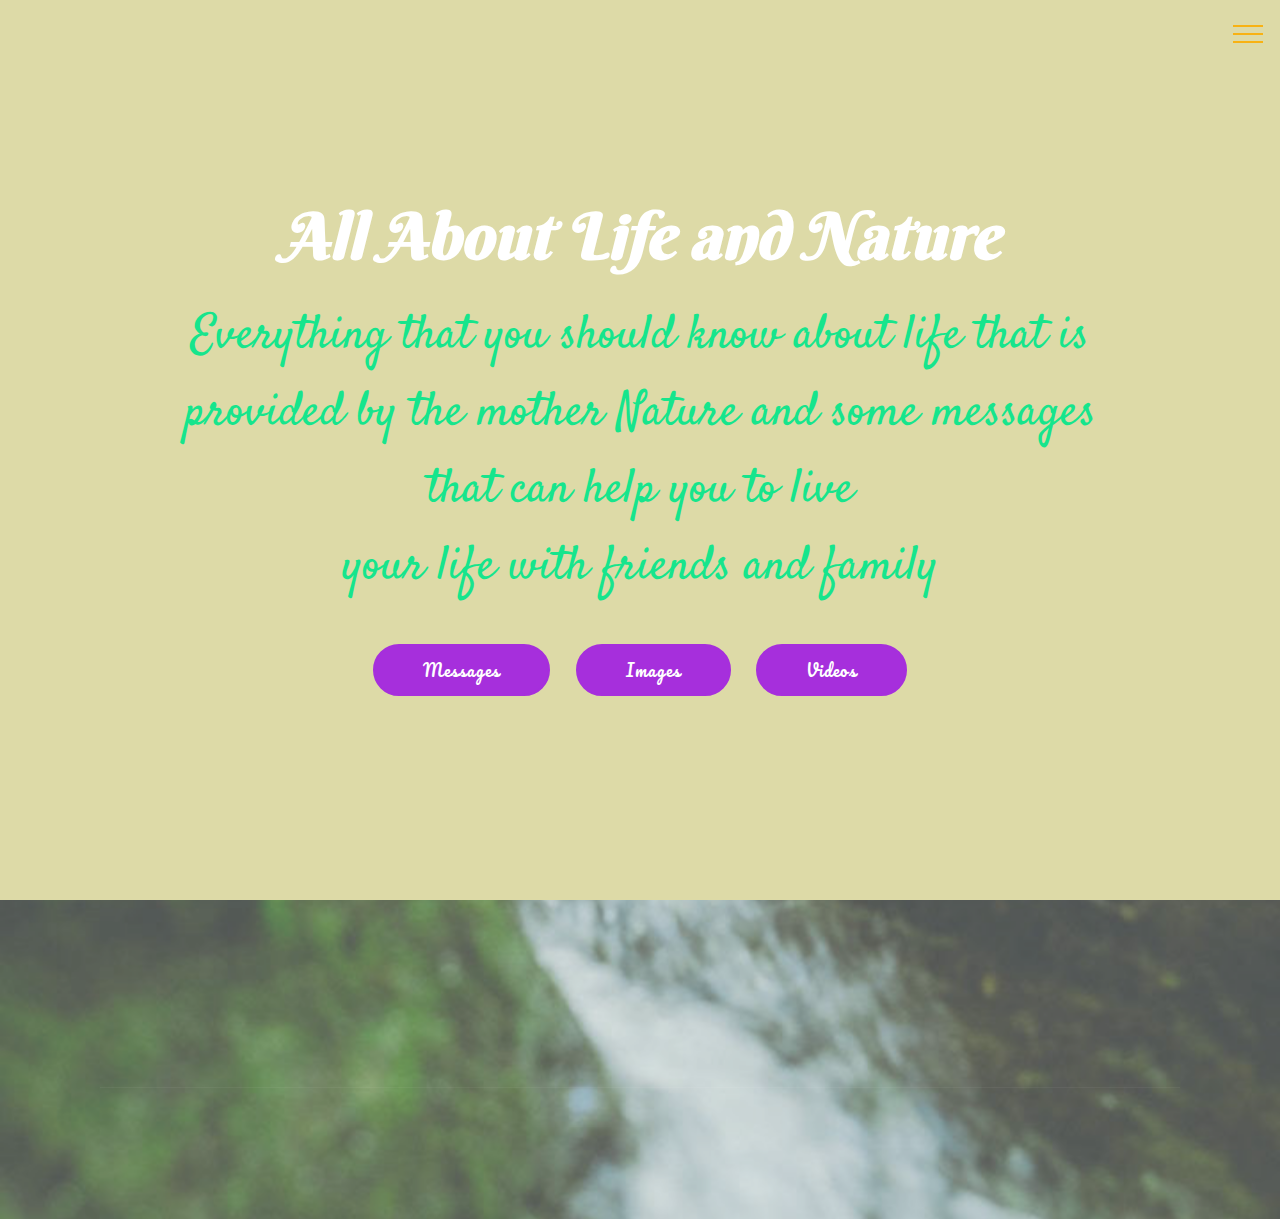
==== index.html @ f1baffb1 "create github pages" ====
<!DOCTYPE html>
<html >
<head>
  <!-- Site made with Mobirise Website Builder v4.6.7, https://mobirise.com -->
  <meta charset="UTF-8">
  <meta http-equiv="X-UA-Compatible" content="IE=edge">
  <meta name="generator" content="Mobirise v4.6.7, mobirise.com">
  <meta name="viewport" content="width=device-width, initial-scale=1, minimum-scale=1">
  <link rel="shortcut icon" href="assets/images/logo2.png" type="image/x-icon">
  <meta name="description" content="">
  <title>Home</title>
  <link rel="stylesheet" href="assets/web/assets/mobirise-icons/mobirise-icons.css">
  <link rel="stylesheet" href="assets/tether/tether.min.css">
  <link rel="stylesheet" href="assets/soundcloud-plugin/style.css">
  <link rel="stylesheet" href="assets/bootstrap/css/bootstrap.min.css">
  <link rel="stylesheet" href="assets/bootstrap/css/bootstrap-grid.min.css">
  <link rel="stylesheet" href="assets/bootstrap/css/bootstrap-reboot.min.css">
  <link rel="stylesheet" href="assets/socicon/css/styles.css">
  <link rel="stylesheet" href="assets/dropdown/css/style.css">
  <link rel="stylesheet" href="assets/animatecss/animate.min.css">
  <link rel="stylesheet" href="assets/theme/css/style.css">
  <link rel="stylesheet" href="assets/mobirise/css/mbr-additional.css" type="text/css">
  
  
  
</head>
<body>
  <section class="menu cid-qQA0W8cyWG" once="menu" id="menu1-e">

    

    <nav class="navbar navbar-expand beta-menu navbar-dropdown align-items-center navbar-fixed-top collapsed bg-color transparent">
        <button class="navbar-toggler navbar-toggler-right" type="button" data-toggle="collapse" data-target="#navbarSupportedContent" aria-controls="navbarSupportedContent" aria-expanded="false" aria-label="Toggle navigation">
            <div class="hamburger">
                <span></span>
                <span></span>
                <span></span>
                <span></span>
            </div>
        </button>
        <div class="menu-logo">
            <div class="navbar-brand">
                
                
            </div>
        </div>
        <div class="collapse navbar-collapse" id="navbarSupportedContent">
            <ul class="navbar-nav nav-dropdown nav-right navbar-nav-top-padding" data-app-modern-menu="true"><li class="nav-item">
                    <a class="nav-link link text-info display-4" href="index.html"><span class="mbri-home mbr-iconfont mbr-iconfont-btn" style="color: rgb(35, 35, 35);"></span>
                        
                        Home</a>
                </li>
                <li class="nav-item dropdown">
                    <a class="nav-link link dropdown-toggle text-info display-4" href="https://mobirise.com" data-toggle="dropdown-submenu" aria-expanded="false"><span class="mbri-search mbr-iconfont mbr-iconfont-btn" style="color: rgb(35, 35, 35);"></span>
                        
                        About Us
                    </a><div class="dropdown-menu"><a class="dropdown-item text-info display-4" href="https://mobirise.com"><span class="socicon socicon-facebook mbr-iconfont mbr-iconfont-btn"></span>Facebook</a><a class="dropdown-item text-info display-4" href="https://mobirise.com"><span class="socicon socicon-mail mbr-iconfont mbr-iconfont-btn"></span>Gmail</a></div>
                </li></ul>
            
        </div>
    </nav>
</section>

<section class="engine"><a href="https://mobirise.ws/q">free website creator download</a></section><section class="cid-qQA0W9EpM3 mbr-fullscreen" data-bg-video="http://www.youtube.com/watch?v=uNCr7NdOJgw" id="header2-f">

    

    <div class="mbr-overlay" style="opacity: 0.4; background-color: rgb(196, 188, 59);"></div>

    <div class="container align-center">
        <div class="row justify-content-md-center">
            <div class="mbr-white col-md-10">
                <h1 class="mbr-section-title mbr-bold pb-3 mbr-fonts-style display-1"><em>All About Life and Nature</em></h1>
                
                <p class="mbr-text pb-3 mbr-fonts-style display-2">Everything that you should know about life that is provided by the mother Nature and some messages that can help you to live <br>your life with friends and family</p>
                <div class="mbr-section-btn"><a class="btn btn-md btn-info display-4" href="messages.html">Messages</a>
                    <a class="btn btn-md btn-info display-4" href="images.html">Images</a> <a class="btn btn-md btn-info display-4" href="videos.html">Videos</a></div>
            </div>
        </div>
    </div>
    
</section>

<section class="cid-qQA0Wb7DUY mbr-parallax-background" id="footer1-g">

    

    <div class="mbr-overlay" style="background-color: rgb(178, 204, 210); opacity: 0.4;"></div>

    <div class="container">
        <div class="media-container-row content text-white">
            <div class="col-12 col-md-3">
                <div class="media-wrap">
                    <a href="https://mobirise.com/">
                        <img src="assets/images/logo2.png" alt="Mobirise">
                    </a>
                </div>
            </div>
            <div class="col-12 col-md-3 mbr-fonts-style display-4">
                <h5 class="pb-3">
                    Address
                </h5>
                <p class="mbr-text">Mumbai, Maharashtra.<br>India.</p>
            </div>
            <div class="col-12 col-md-3 mbr-fonts-style display-4">
                <h5 class="pb-3">
                    Contacts
                </h5>
                <p class="mbr-text">
                    <a href="mailto:azurebryn.2018@gmail.com">Email: azurebryn.2018@gmail.com</a><br></p>
            </div>
            <div class="col-12 col-md-3 mbr-fonts-style display-4">
                <h5 class="pb-3"></h5>
                <p class="mbr-text"></p>
            </div>
        </div>
        <div class="footer-lower">
            <div class="media-container-row">
                <div class="col-sm-12">
                    <hr>
                </div>
            </div>
            <div class="media-container-row mbr-white">
                <div class="col-sm-6 copyright">
                    <p class="mbr-text mbr-fonts-style display-7">
                        © Copyright 2017 Mobirise - All Rights Reserved
                    </p>
                </div>
                <div class="col-md-6">
                    <div class="social-list align-right">
                        <div class="soc-item">
                            <a href="https://twitter.com/mobirise" target="_blank">
                                <span class="mbr-iconfont mbr-iconfont-social socicon-mail socicon"></span>
                            </a>
                        </div>
                        <div class="soc-item">
                            <a href="https://www.facebook.com/pages/Mobirise/1616226671953247" target="_blank">
                                <span class="socicon-facebook socicon mbr-iconfont mbr-iconfont-social"></span>
                            </a>
                        </div>
                        
                        
                        
                        
                    </div>
                </div>
            </div>
        </div>
    </div>
</section>


  <script src="assets/web/assets/jquery/jquery.min.js"></script>
  <script src="assets/popper/popper.min.js"></script>
  <script src="assets/tether/tether.min.js"></script>
  <script src="assets/bootstrap/js/bootstrap.min.js"></script>
  <script src="assets/dropdown/js/script.min.js"></script>
  <script src="assets/smoothscroll/smooth-scroll.js"></script>
  <script src="assets/viewportchecker/jquery.viewportchecker.js"></script>
  <script src="assets/ytplayer/jquery.mb.ytplayer.min.js"></script>
  <script src="assets/vimeoplayer/jquery.mb.vimeo_player.js"></script>
  <script src="assets/parallax/jarallax.min.js"></script>
  <script src="assets/touchswipe/jquery.touch-swipe.min.js"></script>
  <script src="assets/theme/js/script.js"></script>
  
  
  <input name="animation" type="hidden">
  </body>
</html>
---- assets/web/assets/mobirise-icons/mobirise-icons.css ----
@font-face {
  font-family: 'MobiriseIcons';
  src:  url('mobirise-icons.eot?spat4u');
  src:  url('mobirise-icons.eot?spat4u#iefix') format('embedded-opentype'),
    url('mobirise-icons.ttf?spat4u') format('truetype'),
    url('mobirise-icons.woff?spat4u') format('woff'),
    url('mobirise-icons.svg?spat4u#MobiriseIcons') format('svg');
  font-weight: normal;
  font-style: normal;
}

[class^="mbri-"], [class*=" mbri-"] {
  /* use !important to prevent issues with browser extensions that change fonts */
  font-family: MobiriseIcons !important;
  speak: none;
  font-style: normal;
  font-weight: normal;
  font-variant: normal;
  text-transform: none;
  line-height: 1;

  /* Better Font Rendering =========== */
  -webkit-font-smoothing: antialiased;
  -moz-osx-font-smoothing: grayscale;
}

.mbri-add-submenu:before {
  content: "\e900";
}
.mbri-alert:before {
  content: "\e901";
}
.mbri-align-center:before {
  content: "\e902";
}
.mbri-align-justify:before {
  content: "\e903";
}
.mbri-align-left:before {
  content: "\e904";
}
.mbri-align-right:before {
  content: "\e905";
}
.mbri-android:before {
  content: "\e906";
}
.mbri-apple:before {
  content: "\e907";
}
.mbri-arrow-down:before {
  content: "\e908";
}
.mbri-arrow-next:before {
  content: "\e909";
}
.mbri-arrow-prev:before {
  content: "\e90a";
}
.mbri-arrow-up:before {
  content: "\e90b";
}
.mbri-bold:before {
  content: "\e90c";
}
.mbri-bookmark:before {
  content: "\e90d";
}
.mbri-bootstrap:before {
  content: "\e90e";
}
.mbri-briefcase:before {
  content: "\e90f";
}
.mbri-browse:before {
  content: "\e910";
}
.mbri-bulleted-list:before {
  content: "\e911";
}
.mbri-calendar:before {
  content: "\e912";
}
.mbri-camera:before {
  content: "\e913";
}
.mbri-cart-add:before {
  content: "\e914";
}
.mbri-cart-full:before {
  content: "\e915";
}
.mbri-cash:before {
  content: "\e916";
}
.mbri-change-style:before {
  content: "\e917";
}
.mbri-chat:before {
  content: "\e918";
}
.mbri-clock:before {
  content: "\e919";
}
.mbri-close:before {
  content: "\e91a";
}
.mbri-cloud:before {
  content: "\e91b";
}
.mbri-code:before {
  content: "\e91c";
}
.mbri-contact-form:before {
  content: "\e91d";
}
.mbri-credit-card:before {
  content: "\e91e";
}
.mbri-cursor-click:before {
  content: "\e91f";
}
.mbri-cust-feedback:before {
  content: "\e920";
}
.mbri-database:before {
  content: "\e921";
}
.mbri-delivery:before {
  content: "\e922";
}
.mbri-desktop:before {
  content: "\e923";
}
.mbri-devices:before {
  content: "\e924";
}
.mbri-down:before {
  content: "\e925";
}
.mbri-download:before {
  content: "\e989";
}
.mbri-drag-n-drop:before {
  content: "\e927";
}
.mbri-drag-n-drop2:before {
  content: "\e928";
}
.mbri-edit:before {
  content: "\e929";
}
.mbri-edit2:before {
  content: "\e92a";
}
.mbri-error:before {
  content: "\e92b";
}
.mbri-extension:before {
  content: "\e92c";
}
.mbri-features:before {
  content: "\e92d";
}
.mbri-file:before {
  content: "\e92e";
}
.mbri-flag:before {
  content: "\e92f";
}
.mbri-folder:before {
  content: "\e930";
}
.mbri-gift:before {
  content: "\e931";
}
.mbri-github:before {
  content: "\e932";
}
.mbri-globe:before {
  content: "\e933";
}
.mbri-globe-2:before {
  content: "\e934";
}
.mbri-growing-chart:before {
  content: "\e935";
}
.mbri-hearth:before {
  content: "\e936";
}
.mbri-help:before {
  content: "\e937";
}
.mbri-home:before {
  content: "\e938";
}
.mbri-hot-cup:before {
  content: "\e939";
}
.mbri-idea:before {
  content: "\e93a";
}
.mbri-image-gallery:before {
  content: "\e93b";
}
.mbri-image-slider:before {
  content: "\e93c";
}
.mbri-info:before {
  content: "\e93d";
}
.mbri-italic:before {
  content: "\e93e";
}
.mbri-key:before {
  content: "\e93f";
}
.mbri-laptop:before {
  content: "\e940";
}
.mbri-layers:before {
  content: "\e941";
}
.mbri-left-right:before {
  content: "\e942";
}
.mbri-left:before {
  content: "\e943";
}
.mbri-letter:before {
  content: "\e944";
}
.mbri-like:before {
  content: "\e945";
}
.mbri-link:before {
  content: "\e946";
}
.mbri-lock:before {
  content: "\e947";
}
.mbri-login:before {
  content: "\e948";
}
.mbri-logout:before {
  content: "\e949";
}
.mbri-magic-stick:before {
  content: "\e94a";
}
.mbri-map-pin:before {
  content: "\e94b";
}
.mbri-menu:before {
  content: "\e94c";
}
.mbri-mobile:before {
  content: "\e94d";
}
.mbri-mobile2:before {
  content: "\e94e";
}
.mbri-mobirise:before {
  content: "\e94f";
}
.mbri-more-horizontal:before {
  content: "\e950";
}
.mbri-more-vertical:before {
  content: "\e951";
}
.mbri-music:before {
  content: "\e952";
}
.mbri-new-file:before {
  content: "\e953";
}
.mbri-numbered-list:before {
  content: "\e954";
}
.mbri-opened-folder:before {
  content: "\e955";
}
.mbri-pages:before {
  content: "\e956";
}
.mbri-paper-plane:before {
  content: "\e957";
}
.mbri-paperclip:before {
  content: "\e958";
}
.mbri-photo:before {
  content: "\e959";
}
.mbri-photos:before {
  content: "\e95a";
}
.mbri-pin:before {
  content: "\e95b";
}
.mbri-play:before {
  content: "\e95c";
}
.mbri-plus:before {
  content: "\e95d";
}
.mbri-preview:before {
  content: "\e95e";
}
.mbri-print:before {
  content: "\e95f";
}
.mbri-protect:before {
  content: "\e960";
}
.mbri-question:before {
  content: "\e961";
}
.mbri-quote-left:before {
  content: "\e962";
}
.mbri-quote-right:before {
  content: "\e963";
}
.mbri-refresh:before {
  content: "\e964";
}
.mbri-responsive:before {
  content: "\e965";
}
.mbri-right:before {
  content: "\e966";
}
.mbri-rocket:before {
  content: "\e967";
}
.mbri-sad-face:before {
  content: "\e968";
}
.mbri-sale:before {
  content: "\e969";
}
.mbri-save:before {
  content: "\e96a";
}
.mbri-search:before {
  content: "\e96b";
}
.mbri-setting:before {
  content: "\e96c";
}
.mbri-setting2:before {
  content: "\e96d";
}
.mbri-setting3:before {
  content: "\e96e";
}
.mbri-share:before {
  content: "\e96f";
}
.mbri-shopping-bag:before {
  content: "\e970";
}
.mbri-shopping-basket:before {
  content: "\e971";
}
.mbri-shopping-cart:before {
  content: "\e972";
}
.mbri-sites:before {
  content: "\e973";
}
.mbri-smile-face:before {
  content: "\e974";
}
.mbri-speed:before {
  content: "\e975";
}
.mbri-star:before {
  content: "\e976";
}
.mbri-success:before {
  content: "\e977";
}
.mbri-sun:before {
  content: "\e978";
}
.mbri-sun2:before {
  content: "\e979";
}
.mbri-tablet:before {
  content: "\e97a";
}
.mbri-tablet-vertical:before {
  content: "\e97b";
}
.mbri-target:before {
  content: "\e97c";
}
.mbri-timer:before {
  content: "\e97d";
}
.mbri-to-ftp:before {
  content: "\e97e";
}
.mbri-to-local-drive:before {
  content: "\e97f";
}
.mbri-touch-swipe:before {
  content: "\e980";
}
.mbri-touch:before {
  content: "\e981";
}
.mbri-trash:before {
  content: "\e982";
}
.mbri-underline:before {
  content: "\e983";
}
.mbri-unlink:before {
  content: "\e984";
}
.mbri-unlock:before {
  content: "\e985";
}
.mbri-up-down:before {
  content: "\e986";
}
.mbri-up:before {
  content: "\e987";
}
.mbri-update:before {
  content: "\e988";
}
.mbri-upload:before {
 content: "\e926"; 
}
.mbri-user:before {
  content: "\e98a";
}
.mbri-user2:before {
  content: "\e98b";
}
.mbri-users:before {
  content: "\e98c";
}
.mbri-video:before {
  content: "\e98d";
}
.mbri-video-play:before {
  content: "\e98e";
}
.mbri-watch:before {
  content: "\e98f";
}
.mbri-website-theme:before {
  content: "\e990";
}
.mbri-wifi:before {
  content: "\e991";
}
.mbri-windows:before {
  content: "\e992";
}
.mbri-zoom-out:before {
  content: "\e993";
}
.mbri-redo:before {
  content: "\e994";
}
.mbri-undo:before {
  content: "\e995";
}
---- assets/soundcloud-plugin/style.css ----
.addons-container {
  position: relative;
  margin-left: auto;
  margin-right: auto;
  padding-right: 15px;
  padding-left: 15px; }
  @media (min-width: 576px) {
    .addons-container {
      padding-right: 15px;
      padding-left: 15px; } }
  @media (min-width: 768px) {
    .addons-container {
      padding-right: 15px;
      padding-left: 15px; } }
  @media (min-width: 992px) {
    .addons-container {
      padding-right: 15px;
      padding-left: 15px; } }
  @media (min-width: 1200px) {
    .addons-container {
      padding-right: 15px;
      padding-left: 15px; } }
  @media (min-width: 576px) {
    .addons-container {
      width: 540px;
      max-width: 100%; } }
  @media (min-width: 768px) {
    .addons-container {
      width: 720px;
      max-width: 100%; } }
  @media (min-width: 992px) {
    .addons-container {
      width: 960px;
      max-width: 100%; } }
  @media (min-width: 1200px) {
    .addons-container {
      width: 1140px;
      max-width: 100%; } }

.addons-container-inner{
    position: relative;
    width: 100%;
    min-height: 1px;
    padding-right: 15px;
    padding-left: 15px;
}
@media (min-width: 567px) {
    .addons-container-inner{
        -ms-flex: 0 0 66.666667%;
        flex: 0 0 66.666667%;
        max-width: 66.666667%;
    }
}
.addons-row{
    display: flex;
    justify-content:center;
}
---- assets/socicon/css/styles.css ----
@charset "UTF-8";

@font-face {
  font-family: "socicon";
  src:url("../fonts/socicon.eot");
  src:url("../fonts/socicon.eot?#iefix") format("embedded-opentype"),
    url("../fonts/socicon.woff") format("woff"),
    url("../fonts/socicon.ttf") format("truetype"),
    url("../fonts/socicon.svg#socicon") format("svg");
  font-weight: normal;
  font-style: normal;

}

[data-icon]:before {
  font-family: "socicon" !important;
  content: attr(data-icon);
  font-style: normal !important;
  font-weight: normal !important;
  font-variant: normal !important;
  text-transform: none !important;
  speak: none;
  line-height: 1;
  -webkit-font-smoothing: antialiased;
  -moz-osx-font-smoothing: grayscale;
}

[class^="socicon-"]:before,
[class*=" socicon-"]:before {
  font-family: "socicon" !important;
  font-style: normal !important;
  font-weight: normal !important;
  font-variant: normal !important;
  text-transform: none !important;
  speak: none;
  line-height: 1;
  -webkit-font-smoothing: antialiased;
  -moz-osx-font-smoothing: grayscale;
}

.socicon-modelmayhem:before {
  content: "\e000";
}
.socicon-mixcloud:before {
  content: "\e001";
}
.socicon-drupal:before {
  content: "\e002";
}
.socicon-swarm:before {
  content: "\e003";
}
.socicon-istock:before {
  content: "\e004";
}
.socicon-yammer:before {
  content: "\e005";
}
.socicon-ello:before {
  content: "\e006";
}
.socicon-stackoverflow:before {
  content: "\e007";
}
.socicon-persona:before {
  content: "\e008";
}
.socicon-triplej:before {
  content: "\e009";
}
.socicon-houzz:before {
  content: "\e00a";
}
.socicon-rss:before {
  content: "\e00b";
}
.socicon-paypal:before {
  content: "\e00c";
}
.socicon-odnoklassniki:before {
  content: "\e00d";
}
.socicon-airbnb:before {
  content: "\e00e";
}
.socicon-periscope:before {
  content: "\e00f";
}
.socicon-outlook:before {
  content: "\e010";
}
.socicon-coderwall:before {
  content: "\e011";
}
.socicon-tripadvisor:before {
  content: "\e012";
}
.socicon-appnet:before {
  content: "\e013";
}
.socicon-goodreads:before {
  content: "\e014";
}
.socicon-tripit:before {
  content: "\e015";
}
.socicon-lanyrd:before {
  content: "\e016";
}
.socicon-slideshare:before {
  content: "\e017";
}
.socicon-buffer:before {
  content: "\e018";
}
.socicon-disqus:before {
  content: "\e019";
}
.socicon-vkontakte:before {
  content: "\e01a";
}
.socicon-whatsapp:before {
  content: "\e01b";
}
.socicon-patreon:before {
  content: "\e01c";
}
.socicon-storehouse:before {
  content: "\e01d";
}
.socicon-pocket:before {
  content: "\e01e";
}
.socicon-mail:before {
  content: "\e01f";
}
.socicon-blogger:before {
  content: "\e020";
}
.socicon-technorati:before {
  content: "\e021";
}
.socicon-reddit:before {
  content: "\e022";
}
.socicon-dribbble:before {
  content: "\e023";
}
.socicon-stumbleupon:before {
  content: "\e024";
}
.socicon-digg:before {
  content: "\e025";
}
.socicon-envato:before {
  content: "\e026";
}
.socicon-behance:before {
  content: "\e027";
}
.socicon-delicious:before {
  content: "\e028";
}
.socicon-deviantart:before {
  content: "\e029";
}
.socicon-forrst:before {
  content: "\e02a";
}
.socicon-play:before {
  content: "\e02b";
}
.socicon-zerply:before {
  content: "\e02c";
}
.socicon-wikipedia:before {
  content: "\e02d";
}
.socicon-apple:before {
  content: "\e02e";
}
.socicon-flattr:before {
  content: "\e02f";
}
.socicon-github:before {
  content: "\e030";
}
.socicon-renren:before {
  content: "\e031";
}
.socicon-friendfeed:before {
  content: "\e032";
}
.socicon-newsvine:before {
  content: "\e033";
}
.socicon-identica:before {
  content: "\e034";
}
.socicon-bebo:before {
  content: "\e035";
}
.socicon-zynga:before {
  content: "\e036";
}
.socicon-steam:before {
  content: "\e037";
}
.socicon-xbox:before {
  content: "\e038";
}
.socicon-windows:before {
  content: "\e039";
}
.socicon-qq:before {
  content: "\e03a";
}
.socicon-douban:before {
  content: "\e03b";
}
.socicon-meetup:before {
  content: "\e03c";
}
.socicon-playstation:before {
  content: "\e03d";
}
.socicon-android:before {
  content: "\e03e";
}
.socicon-snapchat:before {
  content: "\e03f";
}
.socicon-twitter:before {
  content: "\e040";
}
.socicon-facebook:before {
  content: "\e041";
}
.socicon-googleplus:before {
  content: "\e042";
}
.socicon-pinterest:before {
  content: "\e043";
}
.socicon-foursquare:before {
  content: "\e044";
}
.socicon-yahoo:before {
  content: "\e045";
}
.socicon-skype:before {
  content: "\e046";
}
.socicon-yelp:before {
  content: "\e047";
}
.socicon-feedburner:before {
  content: "\e048";
}
.socicon-linkedin:before {
  content: "\e049";
}
.socicon-viadeo:before {
  content: "\e04a";
}
.socicon-xing:before {
  content: "\e04b";
}
.socicon-myspace:before {
  content: "\e04c";
}
.socicon-soundcloud:before {
  content: "\e04d";
}
.socicon-spotify:before {
  content: "\e04e";
}
.socicon-grooveshark:before {
  content: "\e04f";
}
.socicon-lastfm:before {
  content: "\e050";
}
.socicon-youtube:before {
  content: "\e051";
}
.socicon-vimeo:before {
  content: "\e052";
}
.socicon-dailymotion:before {
  content: "\e053";
}
.socicon-vine:before {
  content: "\e054";
}
.socicon-flickr:before {
  content: "\e055";
}
.socicon-500px:before {
  content: "\e056";
}
.socicon-wordpress:before {
  content: "\e058";
}
.socicon-tumblr:before {
  content: "\e059";
}
.socicon-twitch:before {
  content: "\e05a";
}
.socicon-8tracks:before {
  content: "\e05b";
}
.socicon-amazon:before {
  content: "\e05c";
}
.socicon-icq:before {
  content: "\e05d";
}
.socicon-smugmug:before {
  content: "\e05e";
}
.socicon-ravelry:before {
  content: "\e05f";
}
.socicon-weibo:before {
  content: "\e060";
}
.socicon-baidu:before {
  content: "\e061";
}
.socicon-angellist:before {
  content: "\e062";
}
.socicon-ebay:before {
  content: "\e063";
}
.socicon-imdb:before {
  content: "\e064";
}
.socicon-stayfriends:before {
  content: "\e065";
}
.socicon-residentadvisor:before {
  content: "\e066";
}
.socicon-google:before {
  content: "\e067";
}
.socicon-yandex:before {
  content: "\e068";
}
.socicon-sharethis:before {
  content: "\e069";
}
.socicon-bandcamp:before {
  content: "\e06a";
}
.socicon-itunes:before {
  content: "\e06b";
}
.socicon-deezer:before {
  content: "\e06c";
}
.socicon-telegram:before {
  content: "\e06e";
}
.socicon-openid:before {
  content: "\e06f";
}
.socicon-amplement:before {
  content: "\e070";
}
.socicon-viber:before {
  content: "\e071";
}
.socicon-zomato:before {
  content: "\e072";
}
.socicon-draugiem:before {
  content: "\e074";
}
.socicon-endomodo:before {
  content: "\e075";
}
.socicon-filmweb:before {
  content: "\e076";
}
.socicon-stackexchange:before {
  content: "\e077";
}
.socicon-wykop:before {
  content: "\e078";
}
.socicon-teamspeak:before {
  content: "\e079";
}
.socicon-teamviewer:before {
  content: "\e07a";
}
.socicon-ventrilo:before {
  content: "\e07b";
}
.socicon-younow:before {
  content: "\e07c";
}
.socicon-raidcall:before {
  content: "\e07d";
}
.socicon-mumble:before {
  content: "\e07e";
}
.socicon-medium:before {
  content: "\e06d";
}
.socicon-bebee:before {
  content: "\e07f";
}
.socicon-hitbox:before {
  content: "\e080";
}
.socicon-reverbnation:before {
  content: "\e081";
}
.socicon-formulr:before {
  content: "\e082";
}
.socicon-instagram:before {
  content: "\e057";
}
.socicon-battlenet:before {
  content: "\e083";
}
.socicon-chrome:before {
  content: "\e084";
}
.socicon-discord:before {
  content: "\e086";
}
.socicon-issuu:before {
  content: "\e087";
}
.socicon-macos:before {
  content: "\e088";
}
.socicon-firefox:before {
  content: "\e089";
}
.socicon-opera:before {
  content: "\e08d";
}
.socicon-keybase:before {
  content: "\e090";
}
.socicon-alliance:before {
  content: "\e091";
}
.socicon-livejournal:before {
  content: "\e092";
}
.socicon-googlephotos:before {
  content: "\e093";
}
.socicon-horde:before {
  content: "\e094";
}
.socicon-etsy:before {
  content: "\e095";
}
.socicon-zapier:before {
  content: "\e096";
}
.socicon-google-scholar:before {
  content: "\e097";
}
.socicon-researchgate:before {
  content: "\e098";
}
.socicon-wechat:before {
  content: "\e099";
}
.socicon-strava:before {
  content: "\e09a";
}
.socicon-line:before {
  content: "\e09b";
}
.socicon-lyft:before {
  content: "\e09c";
}
.socicon-uber:before {
  content: "\e09d";
}
.socicon-songkick:before {
  content: "\e09e";
}
.socicon-viewbug:before {
  content: "\e09f";
}
.socicon-googlegroups:before {
  content: "\e0a0";
}
.socicon-quora:before {
  content: "\e073";
}
.socicon-diablo:before {
  content: "\e085";
}
.socicon-blizzard:before {
  content: "\e0a1";
}
.socicon-hearthstone:before {
  content: "\e08b";
}
.socicon-heroes:before {
  content: "\e08a";
}
.socicon-overwatch:before {
  content: "\e08c";
}
.socicon-warcraft:before {
  content: "\e08e";
}
.socicon-starcraft:before {
  content: "\e08f";
}
.socicon-beam:before {
  content: "\e0a2";
}
.socicon-curse:before {
  content: "\e0a3";
}
.socicon-player:before {
  content: "\e0a4";
}
.socicon-streamjar:before {
  content: "\e0a5";
}
.socicon-nintendo:before {
  content: "\e0a6";
}
.socicon-hellocoton:before {
  content: "\e0a7";
}
---- assets/dropdown/css/style.css ----
.navbar-dropdown {
  left: 0;
  padding: 0;
  position: absolute;
  right: 0;
  top: 0;
  transition: all 0.45s ease;
  z-index: 1030;
  background: #282828; }
  .navbar-dropdown .navbar-logo {
    margin-right: 0.8rem;
    transition: margin 0.3s ease-in-out;
    vertical-align: middle; }
    .navbar-dropdown .navbar-logo img {
      height: 3.125rem;
      transition: all 0.3s ease-in-out; }
    .navbar-dropdown .navbar-logo.mbr-iconfont {
      font-size: 3.125rem;
      line-height: 3.125rem; }
  .navbar-dropdown .navbar-caption {
    font-weight: 700;
    white-space: normal;
    vertical-align: -4px;
    line-height: 3.125rem !important; }
    .navbar-dropdown .navbar-caption, .navbar-dropdown .navbar-caption:hover {
      color: inherit;
      text-decoration: none; }
  .navbar-dropdown .mbr-iconfont + .navbar-caption {
    vertical-align: -1px; }
  .navbar-dropdown.navbar-fixed-top {
    position: fixed; }
  .navbar-dropdown .navbar-brand span {
    vertical-align: -4px; }
  .navbar-dropdown.bg-color.transparent {
    background: none; }
  .navbar-dropdown.navbar-short .navbar-brand {
    padding: 0.625rem 0; }
    .navbar-dropdown.navbar-short .navbar-brand span {
      vertical-align: -1px; }
  .navbar-dropdown.navbar-short .navbar-caption {
    line-height: 2.375rem !important;
    vertical-align: -2px; }
  .navbar-dropdown.navbar-short .navbar-logo {
    margin-right: 0.5rem; }
    .navbar-dropdown.navbar-short .navbar-logo img {
      height: 2.375rem; }
    .navbar-dropdown.navbar-short .navbar-logo.mbr-iconfont {
      font-size: 2.375rem;
      line-height: 2.375rem; }
  .navbar-dropdown.navbar-short .mbr-table-cell {
    height: 3.625rem; }
  .navbar-dropdown .navbar-close {
    left: 0.6875rem;
    position: fixed;
    top: 0.75rem;
    z-index: 1000; }
  .navbar-dropdown .hamburger-icon {
    content: "";
    display: inline-block;
    vertical-align: middle;
    width: 16px;
    -webkit-box-shadow: 0 -6px 0 1px #282828,0 0 0 1px #282828,0 6px 0 1px #282828;
    -moz-box-shadow: 0 -6px 0 1px #282828,0 0 0 1px #282828,0 6px 0 1px #282828;
    box-shadow: 0 -6px 0 1px #282828,0 0 0 1px #282828,0 6px 0 1px #282828; }

.dropdown-menu .dropdown-toggle[data-toggle="dropdown-submenu"]::after {
  border-bottom: 0.35em solid transparent;
  border-left: 0.35em solid;
  border-right: 0;
  border-top: 0.35em solid transparent;
  margin-left: 0.3rem; }

.dropdown-menu .dropdown-item:focus {
  outline: 0; }

.nav-dropdown {
  font-size: 0.75rem;
  font-weight: 500;
  height: auto !important; }
  .nav-dropdown .nav-btn {
    padding-left: 1rem; }
  .nav-dropdown .link {
    margin: .667em 1.667em;
    font-weight: 500;
    padding: 0;
    transition: color .2s ease-in-out; }
    .nav-dropdown .link.dropdown-toggle {
      margin-right: 2.583em; }
      .nav-dropdown .link.dropdown-toggle::after {
        margin-left: .25rem;
        border-top: 0.35em solid;
        border-right: 0.35em solid transparent;
        border-left: 0.35em solid transparent;
        border-bottom: 0; }
      .nav-dropdown .link.dropdown-toggle[aria-expanded="true"] {
        margin: 0;
        padding: 0.667em 3.263em  0.667em 1.667em; }
  .nav-dropdown .link::after,
  .nav-dropdown .dropdown-item::after {
    color: inherit; }
  .nav-dropdown .btn {
    font-size: 0.75rem;
    font-weight: 700;
    letter-spacing: 0;
    margin-bottom: 0;
    padding-left: 1.25rem;
    padding-right: 1.25rem; }
  .nav-dropdown .dropdown-menu {
    border-radius: 0;
    border: 0;
    left: 0;
    margin: 0;
    padding-bottom: 1.25rem;
    padding-top: 1.25rem;
    position: relative; }
  .nav-dropdown .dropdown-submenu {
    margin-left: 0.125rem;
    top: 0; }
  .nav-dropdown .dropdown-item {
    font-weight: 500;
    line-height: 2;
    padding: 0.3846em 4.615em 0.3846em 1.5385em;
    position: relative;
    transition: color .2s ease-in-out, background-color .2s ease-in-out; }
    .nav-dropdown .dropdown-item::after {
      margin-top: -0.3077em;
      position: absolute;
      right: 1.1538em;
      top: 50%; }
    .nav-dropdown .dropdown-item:focus, .nav-dropdown .dropdown-item:hover {
      background: none; }

@media (max-width: 767px) {
  .nav-dropdown.navbar-toggleable-sm {
    bottom: 0;
    display: none;
    left: 0;
    overflow-x: hidden;
    position: fixed;
    top: 0;
    transform: translateX(-100%);
    -ms-transform: translateX(-100%);
    -webkit-transform: translateX(-100%);
    width: 18.75rem;
    z-index: 999; } }
.nav-dropdown.navbar-toggleable-xl {
  bottom: 0;
  display: none;
  left: 0;
  overflow-x: hidden;
  position: fixed;
  top: 0;
  transform: translateX(-100%);
  -ms-transform: translateX(-100%);
  -webkit-transform: translateX(-100%);
  width: 18.75rem;
  z-index: 999; }

.nav-dropdown-sm {
  display: block !important;
  overflow-x: hidden;
  overflow: auto;
  padding-top: 3.875rem; }
  .nav-dropdown-sm::after {
    content: "";
    display: block;
    height: 3rem;
    width: 100%; }
  .nav-dropdown-sm.collapse.in ~ .navbar-close {
    display: block !important; }
  .nav-dropdown-sm.collapsing, .nav-dropdown-sm.collapse.in {
    transform: translateX(0);
    -ms-transform: translateX(0);
    -webkit-transform: translateX(0);
    transition: all 0.25s ease-out;
    -webkit-transition: all 0.25s ease-out;
    background: #282828; }
  .nav-dropdown-sm.collapsing[aria-expanded="false"] {
    transform: translateX(-100%);
    -ms-transform: translateX(-100%);
    -webkit-transform: translateX(-100%); }
  .nav-dropdown-sm .nav-item {
    display: block;
    margin-left: 0 !important;
    padding-left: 0; }
  .nav-dropdown-sm .link,
  .nav-dropdown-sm .dropdown-item {
    border-top: 1px dotted rgba(255, 255, 255, 0.1);
    font-size: 0.8125rem;
    line-height: 1.6;
    margin: 0 !important;
    padding: 0.875rem 2.4rem 0.875rem 1.5625rem !important;
    position: relative;
    white-space: normal; }
    .nav-dropdown-sm .link:focus, .nav-dropdown-sm .link:hover,
    .nav-dropdown-sm .dropdown-item:focus,
    .nav-dropdown-sm .dropdown-item:hover {
      background: rgba(0, 0, 0, 0.2) !important;
      color: #c0a375; }
  .nav-dropdown-sm .nav-btn {
    position: relative;
    padding: 1.5625rem 1.5625rem 0 1.5625rem; }
    .nav-dropdown-sm .nav-btn::before {
      border-top: 1px dotted rgba(255, 255, 255, 0.1);
      content: "";
      left: 0;
      position: absolute;
      top: 0;
      width: 100%; }
    .nav-dropdown-sm .nav-btn + .nav-btn {
      padding-top: 0.625rem; }
      .nav-dropdown-sm .nav-btn + .nav-btn::before {
        display: none; }
  .nav-dropdown-sm .btn {
    padding: 0.625rem 0; }
  .nav-dropdown-sm .dropdown-toggle[data-toggle="dropdown-submenu"]::after {
    margin-left: .25rem;
    border-top: 0.35em solid;
    border-right: 0.35em solid transparent;
    border-left: 0.35em solid transparent;
    border-bottom: 0; }
  .nav-dropdown-sm .dropdown-toggle[data-toggle="dropdown-submenu"][aria-expanded="true"]::after {
    border-top: 0;
    border-right: 0.35em solid transparent;
    border-left: 0.35em solid transparent;
    border-bottom: 0.35em solid; }
  .nav-dropdown-sm .dropdown-menu {
    margin: 0;
    padding: 0;
    position: relative;
    top: 0;
    left: 0;
    width: 100%;
    border: 0;
    float: none;
    border-radius: 0;
    background: none; }
  .nav-dropdown-sm .dropdown-submenu {
    left: 100%;
    margin-left: 0.125rem;
    margin-top: -1.25rem;
    top: 0; }

.navbar-toggleable-sm .nav-dropdown .dropdown-menu {
  position: absolute; }

.navbar-toggleable-sm .nav-dropdown .dropdown-submenu {
  left: 100%;
  margin-left: 0.125rem;
  margin-top: -1.25rem;
  top: 0; }

.navbar-toggleable-sm.opened .nav-dropdown .dropdown-menu {
  position: relative; }

.navbar-toggleable-sm.opened .nav-dropdown .dropdown-submenu {
  left: 0;
  margin-left: 00rem;
  margin-top: 0rem;
  top: 0; }

.is-builder .nav-dropdown.collapsing {
  transition: none !important; }

/*# sourceMappingURL=style.css.map */
---- assets/theme/css/style.css ----
/*!
 * Mobirise v4 theme (https://mobirise.com/)
 * Copyright 2017 Mobirise
 */
section {
  background-color: #eeeeee; }

section,
.container,
.container-fluid {
  position: relative;
  word-wrap: break-word; }

a.mbr-iconfont:hover {
  text-decoration: none; }

.article .lead p, .article .lead ul, .article .lead ol, .article .lead pre, .article .lead blockquote {
  margin-bottom: 0; }

a {
  font-style: normal;
  font-weight: 400;
  cursor: pointer; }
  a, a:hover {
    text-decoration: none; }

figure {
  margin-bottom: 0; }

body {
  color: #232323; }

h1, h2, h3, h4, h5, h6,
.h1, .h2, .h3, .h4, .h5, .h6,
.display-1, .display-2, .display-3, .display-4 {
  line-height: 1;
  word-break: break-word;
  word-wrap: break-word; }

b, strong {
  font-weight: bold; }

blockquote {
  padding: 10px 0 10px 20px;
  position: relative;
  border-left: 2px solid;
  border-color: #ff3366; }

input:-webkit-autofill, input:-webkit-autofill:hover, input:-webkit-autofill:focus, input:-webkit-autofill:active {
  transition-delay: 9999s;
  transition-property: background-color, color; }

textarea[type="hidden"] {
  display: none; }

body {
  position: relative; }

section {
  background-position: 50% 50%;
  background-repeat: no-repeat;
  background-size: cover; }
  section .mbr-background-video,
  section .mbr-background-video-preview {
    position: absolute;
    bottom: 0;
    left: 0;
    right: 0;
    top: 0; }

.hidden {
  visibility: hidden; }

.mbr-z-index20 {
  z-index: 20; }

/*! Base colors */
.mbr-white {
  color: #ffffff; }

.mbr-black {
  color: #000000; }

.mbr-bg-white {
  background-color: #ffffff; }

.mbr-bg-black {
  background-color: #000000; }

/*! Text-aligns */
.align-left {
  text-align: left; }

.align-center {
  text-align: center; }

.align-right {
  text-align: right; }

@media (max-width: 767px) {
  .align-left, .align-center, .align-right, .mbr-section-btn, .mbr-section-title {
    text-align: center; } }
/*! Font-weight  */
.mbr-light {
  font-weight: 300; }

.mbr-regular {
  font-weight: 400; }

.mbr-semibold {
  font-weight: 500; }

.mbr-bold {
  font-weight: 700; }

/*! Media  */
.media-size-item {
  -webkit-flex: 1 1 auto;
  -moz-flex: 1 1 auto;
  -ms-flex: 1 1 auto;
  -o-flex: 1 1 auto;
  flex: 1 1 auto; }

.media-content {
  -webkit-flex-basis: 100%;
  flex-basis: 100%; }

.media-container-row {
  display: -ms-flexbox;
  display: -webkit-flex;
  display: flex;
  -webkit-flex-direction: row;
  -ms-flex-direction: row;
  flex-direction: row;
  -webkit-flex-wrap: wrap;
  -ms-flex-wrap: wrap;
  flex-wrap: wrap;
  -webkit-justify-content: center;
  -ms-flex-pack: center;
  justify-content: center;
  -webkit-align-content: center;
  -ms-flex-line-pack: center;
  align-content: center;
  -webkit-align-items: start;
  -ms-flex-align: start;
  align-items: start; }
  .media-container-row .media-size-item {
    width: 400px; }

.media-container-column {
  display: -ms-flexbox;
  display: -webkit-flex;
  display: flex;
  -webkit-flex-direction: column;
  -ms-flex-direction: column;
  flex-direction: column;
  -webkit-flex-wrap: wrap;
  -ms-flex-wrap: wrap;
  flex-wrap: wrap;
  -webkit-justify-content: center;
  -ms-flex-pack: center;
  justify-content: center;
  -webkit-align-content: center;
  -ms-flex-line-pack: center;
  align-content: center;
  -webkit-align-items: stretch;
  -ms-flex-align: stretch;
  align-items: stretch; }
  .media-container-column > * {
    width: 100%; }

@media (min-width: 992px) {
  .media-container-row {
    -webkit-flex-wrap: nowrap;
    -ms-flex-wrap: nowrap;
    flex-wrap: nowrap; } }
figure {
  overflow: hidden; }

figure[mbr-media-size] {
  transition: width 0.1s; }

.mbr-figure img, .mbr-figure iframe {
  display: block;
  width: 100%; }

.card {
  background-color: transparent;
  border: none; }

.card-img {
  text-align: center;
  flex-shrink: 0; }

.media {
  max-width: 100%;
  margin: 0 auto; }

.mbr-figure {
  -ms-flex-item-align: center;
  -ms-grid-row-align: center;
  -webkit-align-self: center;
  align-self: center; }

.media-container > div {
  max-width: 100%; }

.mbr-figure img, .card-img img {
  width: 100%; }

@media (max-width: 991px) {
  .media-size-item {
    width: auto !important; }

  .media {
    width: auto; }

  .mbr-figure {
    width: 100% !important; } }
/*! Buttons */
.mbr-section-btn {
  margin-left: -.25rem;
  margin-right: -.25rem;
  font-size: 0; }

nav .mbr-section-btn {
  margin-left: 0rem;
  margin-right: 0rem; }

/*! Btn icon margin */
.btn .mbr-iconfont, .btn.btn-sm .mbr-iconfont {
  cursor: pointer;
  margin-right: 0.5rem; }

.btn.btn-md .mbr-iconfont, .btn.btn-md .mbr-iconfont {
  margin-right: 0.8rem; }

.mbr-regular {
  font-weight: 400; }

.mbr-semibold {
  font-weight: 500; }

.mbr-bold {
  font-weight: 700; }

[type="submit"] {
  -webkit-appearance: none; }

/*! Full-screen */
.mbr-fullscreen .mbr-overlay {
  min-height: 100vh; }

.mbr-fullscreen {
  display: flex;
  display: -webkit-flex;
  display: -moz-flex;
  display: -ms-flex;
  display: -o-flex;
  align-items: center;
  -webkit-align-items: center;
  min-height: 100vh;
  padding-top: 3rem;
  padding-bottom: 3rem; }

/*! Map */
.map {
  height: 25rem;
  position: relative; }
  .map iframe {
    width: 100%;
    height: 100%; }

/* Form */
.form-asterisk {
  font-family: initial;
  position: absolute;
  top: -2px;
  font-weight: normal; }

/*! Scroll to top arrow */
.mbr-arrow-up {
  bottom: 25px;
  right: 90px;
  position: fixed;
  text-align: right;
  z-index: 5000;
  color: #ffffff;
  font-size: 32px;
  transform: rotate(180deg);
  -webkit-transform: rotate(180deg); }

.mbr-arrow-up a {
  background: rgba(0, 0, 0, 0.2);
  border-radius: 3px;
  color: #fff;
  display: inline-block;
  height: 60px;
  width: 60px;
  outline-style: none !important;
  position: relative;
  text-decoration: none;
  transition: all .3s ease-in-out;
  cursor: pointer;
  text-align: center; }
  .mbr-arrow-up a:hover {
    background-color: rgba(0, 0, 0, 0.4); }
  .mbr-arrow-up a i {
    line-height: 60px; }

.mbr-arrow-up-icon {
  display: block;
  color: #fff; }

.mbr-arrow-up-icon::before {
  content: "\203a";
  display: inline-block;
  font-family: serif;
  font-size: 32px;
  line-height: 1;
  font-style: normal;
  position: relative;
  top: 6px;
  left: -4px;
  -webkit-transform: rotate(-90deg);
  transform: rotate(-90deg); }

/*! Arrow Down */
.mbr-arrow {
  position: absolute;
  bottom: 45px;
  left: 50%;
  width: 60px;
  height: 60px;
  cursor: pointer;
  background-color: rgba(80, 80, 80, 0.5);
  border-radius: 50%;
  -webkit-transform: translateX(-50%);
  transform: translateX(-50%); }
  .mbr-arrow > a {
    display: inline-block;
    text-decoration: none;
    outline-style: none;
    -webkit-animation: arrowdown 1.7s ease-in-out infinite;
    animation: arrowdown 1.7s ease-in-out infinite; }
    .mbr-arrow > a > i {
      position: absolute;
      top: -2px;
      left: 15px;
      font-size: 2rem; }

@keyframes arrowdown {
  0% {
    transform: translateY(0px);
    -webkit-transform: translateY(0px); }
  50% {
    transform: translateY(-5px);
    -webkit-transform: translateY(-5px); }
  100% {
    transform: translateY(0px);
    -webkit-transform: translateY(0px); } }
@-webkit-keyframes arrowdown {
  0% {
    transform: translateY(0px);
    -webkit-transform: translateY(0px); }
  50% {
    transform: translateY(-5px);
    -webkit-transform: translateY(-5px); }
  100% {
    transform: translateY(0px);
    -webkit-transform: translateY(0px); } }
@media (max-width: 500px) {
  .mbr-arrow-up {
    left: 50%;
    right: auto;
    transform: translateX(-50%) rotate(180deg);
    -webkit-transform: translateX(-50%) rotate(180deg); } }
/*Gradients animation*/
@keyframes gradient-animation {
  from {
    background-position: 0% 100%;
    animation-timing-function: ease-in-out; }
  to {
    background-position: 100% 0%;
    animation-timing-function: ease-in-out; } }
@-webkit-keyframes gradient-animation {
  from {
    background-position: 0% 100%;
    animation-timing-function: ease-in-out; }
  to {
    background-position: 100% 0%;
    animation-timing-function: ease-in-out; } }
.bg-gradient {
  background-size: 200% 200%;
  animation: gradient-animation 5s infinite alternate;
  -webkit-animation: gradient-animation 5s infinite alternate; }

.menu .navbar-brand {
  display: -webkit-flex; }
  .menu .navbar-brand span {
    display: flex;
    display: -webkit-flex; }
  .menu .navbar-brand .navbar-caption-wrap {
    display: -webkit-flex; }
  .menu .navbar-brand .navbar-logo img {
    display: -webkit-flex; }
@media (min-width: 768px) and (max-width: 991px) {
  .menu .navbar-toggleable-sm .navbar-nav {
    display: -webkit-box;
    display: -webkit-flex;
    display: -ms-flexbox; } }
@media (min-width: 992px) {
  .menu .navbar-nav.nav-dropdown {
    display: -webkit-flex; }
  .menu .navbar-toggleable-sm .navbar-collapse {
    display: -webkit-flex !important; } }

/*# sourceMappingURL=style.css.map */
.engine {
	position: absolute;
	text-indent: -2400px;
	text-align: center;
	padding: 0;
	top: 0;
	left: -2400px;
}
---- assets/mobirise/css/mbr-additional.css ----
@import url(https://fonts.googleapis.com/css?family=Berkshire+Swash:400);
@import url(https://fonts.googleapis.com/css?family=Satisfy:400);
@import url(https://fonts.googleapis.com/css?family=Pacifico:400);





body {
  font-style: normal;
  line-height: 1.5;
}
.mbr-section-title {
  font-style: normal;
  line-height: 1.2;
}
.mbr-section-subtitle {
  line-height: 1.3;
}
.mbr-text {
  font-style: normal;
  line-height: 1.6;
}
.display-1 {
  font-family: 'Berkshire Swash', handwriting;
  font-size: 4rem;
}
.display-1 > .mbr-iconfont {
  font-size: 6.4rem;
}
.display-2 {
  font-family: 'Satisfy', handwriting;
  font-size: 3rem;
}
.display-2 > .mbr-iconfont {
  font-size: 4.8rem;
}
.display-4 {
  font-family: 'Pacifico', handwriting;
  font-size: 1rem;
}
.display-4 > .mbr-iconfont {
  font-size: 1.6rem;
}
.display-5 {
  font-family: 'Berkshire Swash', handwriting;
  font-size: 1.8rem;
}
.display-5 > .mbr-iconfont {
  font-size: 2.88rem;
}
.display-7 {
  font-family: 'Berkshire Swash', handwriting;
  font-size: 1.5rem;
}
.display-7 > .mbr-iconfont {
  font-size: 2.4rem;
}
/* ---- Fluid typography for mobile devices ---- */
/* 1.4 - font scale ratio ( bootstrap == 1.42857 ) */
/* 100vw - current viewport width */
/* (48 - 20)  48 == 48rem == 768px, 20 == 20rem == 320px(minimal supported viewport) */
/* 0.65 - min scale variable, may vary */
@media (max-width: 768px) {
  .display-1 {
    font-size: 3.2rem;
    font-size: calc( 2.05rem + (4 - 2.05) * ((100vw - 20rem) / (48 - 20)));
    line-height: calc( 1.4 * (2.05rem + (4 - 2.05) * ((100vw - 20rem) / (48 - 20))));
  }
  .display-2 {
    font-size: 2.4rem;
    font-size: calc( 1.7rem + (3 - 1.7) * ((100vw - 20rem) / (48 - 20)));
    line-height: calc( 1.4 * (1.7rem + (3 - 1.7) * ((100vw - 20rem) / (48 - 20))));
  }
  .display-4 {
    font-size: 0.8rem;
    font-size: calc( 1rem + (1 - 1) * ((100vw - 20rem) / (48 - 20)));
    line-height: calc( 1.4 * (1rem + (1 - 1) * ((100vw - 20rem) / (48 - 20))));
  }
  .display-5 {
    font-size: 1.44rem;
    font-size: calc( 1.28rem + (1.8 - 1.28) * ((100vw - 20rem) / (48 - 20)));
    line-height: calc( 1.4 * (1.28rem + (1.8 - 1.28) * ((100vw - 20rem) / (48 - 20))));
  }
}
/* Buttons */
.btn {
  font-weight: 500;
  border-width: 2px;
  font-style: normal;
  letter-spacing: 1px;
  margin: .4rem .8rem;
  white-space: normal;
  -webkit-transition: all 0.3s ease-in-out;
  -moz-transition: all 0.3s ease-in-out;
  transition: all 0.3s ease-in-out;
  padding: 1rem 3rem;
  border-radius: 3px;
  display: inline-flex;
  align-items: center;
  justify-content: center;
  word-break: break-word;
}
.btn-sm {
  font-weight: 500;
  letter-spacing: 1px;
  -webkit-transition: all 0.3s ease-in-out;
  -moz-transition: all 0.3s ease-in-out;
  transition: all 0.3s ease-in-out;
  padding: 0.6rem 1.5rem;
  border-radius: 3px;
}
.btn-md {
  font-weight: 500;
  letter-spacing: 1px;
  margin: .4rem .8rem !important;
  -webkit-transition: all 0.3s ease-in-out;
  -moz-transition: all 0.3s ease-in-out;
  transition: all 0.3s ease-in-out;
  padding: 1rem 3rem;
  border-radius: 3px;
}
.btn-lg {
  font-weight: 500;
  letter-spacing: 1px;
  margin: .4rem .8rem !important;
  -webkit-transition: all 0.3s ease-in-out;
  -moz-transition: all 0.3s ease-in-out;
  transition: all 0.3s ease-in-out;
  padding: 1.2rem 3.2rem;
  border-radius: 3px;
}
.bg-primary {
  background-color: #ff3366 !important;
}
.bg-success {
  background-color: #f7ed4a !important;
}
.bg-info {
  background-color: #a62fdc !important;
}
.bg-warning {
  background-color: #e9198e !important;
}
.bg-danger {
  background-color: #b1a374 !important;
}
.btn-primary,
.btn-primary:active {
  background-color: #ff3366 !important;
  border-color: #ff3366 !important;
  color: #ffffff !important;
}
.btn-primary:hover,
.btn-primary:focus,
.btn-primary.focus,
.btn-primary.active {
  color: #ffffff !important;
  background-color: #e50039 !important;
  border-color: #e50039 !important;
}
.btn-primary.disabled,
.btn-primary:disabled {
  color: #ffffff !important;
  background-color: #e50039 !important;
  border-color: #e50039 !important;
}
.btn-secondary,
.btn-secondary:active {
  background-color: #ff3366 !important;
  border-color: #ff3366 !important;
  color: #ffffff !important;
}
.btn-secondary:hover,
.btn-secondary:focus,
.btn-secondary.focus,
.btn-secondary.active {
  color: #ffffff !important;
  background-color: #e50039 !important;
  border-color: #e50039 !important;
}
.btn-secondary.disabled,
.btn-secondary:disabled {
  color: #ffffff !important;
  background-color: #e50039 !important;
  border-color: #e50039 !important;
}
.btn-info,
.btn-info:active {
  background-color: #a62fdc !important;
  border-color: #a62fdc !important;
  color: #ffffff !important;
}
.btn-info:hover,
.btn-info:focus,
.btn-info.focus,
.btn-info.active {
  color: #ffffff !important;
  background-color: #791ba3 !important;
  border-color: #791ba3 !important;
}
.btn-info.disabled,
.btn-info:disabled {
  color: #ffffff !important;
  background-color: #791ba3 !important;
  border-color: #791ba3 !important;
}
.btn-success,
.btn-success:active {
  background-color: #f7ed4a !important;
  border-color: #f7ed4a !important;
  color: #3f3c03 !important;
}
.btn-success:hover,
.btn-success:focus,
.btn-success.focus,
.btn-success.active {
  color: #3f3c03 !important;
  background-color: #eadd0a !important;
  border-color: #eadd0a !important;
}
.btn-success.disabled,
.btn-success:disabled {
  color: #3f3c03 !important;
  background-color: #eadd0a !important;
  border-color: #eadd0a !important;
}
.btn-warning,
.btn-warning:active {
  background-color: #e9198e !important;
  border-color: #e9198e !important;
  color: #ffffff !important;
}
.btn-warning:hover,
.btn-warning:focus,
.btn-warning.focus,
.btn-warning.active {
  color: #ffffff !important;
  background-color: #a61064 !important;
  border-color: #a61064 !important;
}
.btn-warning.disabled,
.btn-warning:disabled {
  color: #ffffff !important;
  background-color: #a61064 !important;
  border-color: #a61064 !important;
}
.btn-danger,
.btn-danger:active {
  background-color: #b1a374 !important;
  border-color: #b1a374 !important;
  color: #ffffff !important;
}
.btn-danger:hover,
.btn-danger:focus,
.btn-danger.focus,
.btn-danger.active {
  color: #ffffff !important;
  background-color: #8b7d4e !important;
  border-color: #8b7d4e !important;
}
.btn-danger.disabled,
.btn-danger:disabled {
  color: #ffffff !important;
  background-color: #8b7d4e !important;
  border-color: #8b7d4e !important;
}
.btn-white {
  color: #333333 !important;
}
.btn-white,
.btn-white:active {
  background-color: #ffffff !important;
  border-color: #ffffff !important;
  color: #808080 !important;
}
.btn-white:hover,
.btn-white:focus,
.btn-white.focus,
.btn-white.active {
  color: #808080 !important;
  background-color: #d9d9d9 !important;
  border-color: #d9d9d9 !important;
}
.btn-white.disabled,
.btn-white:disabled {
  color: #808080 !important;
  background-color: #d9d9d9 !important;
  border-color: #d9d9d9 !important;
}
.btn-black,
.btn-black:active {
  background-color: #333333 !important;
  border-color: #333333 !important;
  color: #ffffff !important;
}
.btn-black:hover,
.btn-black:focus,
.btn-black.focus,
.btn-black.active {
  color: #ffffff !important;
  background-color: #0d0d0d !important;
  border-color: #0d0d0d !important;
}
.btn-black.disabled,
.btn-black:disabled {
  color: #ffffff !important;
  background-color: #0d0d0d !important;
  border-color: #0d0d0d !important;
}
.btn-primary-outline,
.btn-primary-outline:active {
  background: none;
  border-color: #cc0033;
  color: #cc0033;
}
.btn-primary-outline:hover,
.btn-primary-outline:focus,
.btn-primary-outline.focus,
.btn-primary-outline.active {
  color: #ffffff;
  background-color: #ff3366;
  border-color: #ff3366;
}
.btn-primary-outline.disabled,
.btn-primary-outline:disabled {
  color: #ffffff !important;
  background-color: #ff3366 !important;
  border-color: #ff3366 !important;
}
.btn-secondary-outline,
.btn-secondary-outline:active {
  background: none;
  border-color: #cc0033;
  color: #cc0033;
}
.btn-secondary-outline:hover,
.btn-secondary-outline:focus,
.btn-secondary-outline.focus,
.btn-secondary-outline.active {
  color: #ffffff;
  background-color: #ff3366;
  border-color: #ff3366;
}
.btn-secondary-outline.disabled,
.btn-secondary-outline:disabled {
  color: #ffffff !important;
  background-color: #ff3366 !important;
  border-color: #ff3366 !important;
}
.btn-info-outline,
.btn-info-outline:active {
  background: none;
  border-color: #69188d;
  color: #69188d;
}
.btn-info-outline:hover,
.btn-info-outline:focus,
.btn-info-outline.focus,
.btn-info-outline.active {
  color: #ffffff;
  background-color: #a62fdc;
  border-color: #a62fdc;
}
.btn-info-outline.disabled,
.btn-info-outline:disabled {
  color: #ffffff !important;
  background-color: #a62fdc !important;
  border-color: #a62fdc !important;
}
.btn-success-outline,
.btn-success-outline:active {
  background: none;
  border-color: #d2c609;
  color: #d2c609;
}
.btn-success-outline:hover,
.btn-success-outline:focus,
.btn-success-outline.focus,
.btn-success-outline.active {
  color: #3f3c03;
  background-color: #f7ed4a;
  border-color: #f7ed4a;
}
.btn-success-outline.disabled,
.btn-success-outline:disabled {
  color: #3f3c03 !important;
  background-color: #f7ed4a !important;
  border-color: #f7ed4a !important;
}
.btn-warning-outline,
.btn-warning-outline:active {
  background: none;
  border-color: #8e0e56;
  color: #8e0e56;
}
.btn-warning-outline:hover,
.btn-warning-outline:focus,
.btn-warning-outline.focus,
.btn-warning-outline.active {
  color: #ffffff;
  background-color: #e9198e;
  border-color: #e9198e;
}
.btn-warning-outline.disabled,
.btn-warning-outline:disabled {
  color: #ffffff !important;
  background-color: #e9198e !important;
  border-color: #e9198e !important;
}
.btn-danger-outline,
.btn-danger-outline:active {
  background: none;
  border-color: #7a6e45;
  color: #7a6e45;
}
.btn-danger-outline:hover,
.btn-danger-outline:focus,
.btn-danger-outline.focus,
.btn-danger-outline.active {
  color: #ffffff;
  background-color: #b1a374;
  border-color: #b1a374;
}
.btn-danger-outline.disabled,
.btn-danger-outline:disabled {
  color: #ffffff !important;
  background-color: #b1a374 !important;
  border-color: #b1a374 !important;
}
.btn-black-outline,
.btn-black-outline:active {
  background: none;
  border-color: #000000;
  color: #000000;
}
.btn-black-outline:hover,
.btn-black-outline:focus,
.btn-black-outline.focus,
.btn-black-outline.active {
  color: #ffffff;
  background-color: #333333;
  border-color: #333333;
}
.btn-black-outline.disabled,
.btn-black-outline:disabled {
  color: #ffffff !important;
  background-color: #333333 !important;
  border-color: #333333 !important;
}
.btn-white-outline,
.btn-white-outline:active,
.btn-white-outline.active {
  background: none;
  border-color: #ffffff;
  color: #ffffff;
}
.btn-white-outline:hover,
.btn-white-outline:focus,
.btn-white-outline.focus {
  color: #333333;
  background-color: #ffffff;
  border-color: #ffffff;
}
.text-primary {
  color: #ff3366 !important;
}
.text-secondary {
  color: #ff3366 !important;
}
.text-success {
  color: #f7ed4a !important;
}
.text-info {
  color: #a62fdc !important;
}
.text-warning {
  color: #e9198e !important;
}
.text-danger {
  color: #b1a374 !important;
}
.text-white {
  color: #ffffff !important;
}
.text-black {
  color: #000000 !important;
}
a.text-primary:hover,
a.text-primary:focus {
  color: #cc0033 !important;
}
a.text-secondary:hover,
a.text-secondary:focus {
  color: #cc0033 !important;
}
a.text-success:hover,
a.text-success:focus {
  color: #d2c609 !important;
}
a.text-info:hover,
a.text-info:focus {
  color: #69188d !important;
}
a.text-warning:hover,
a.text-warning:focus {
  color: #8e0e56 !important;
}
a.text-danger:hover,
a.text-danger:focus {
  color: #7a6e45 !important;
}
a.text-white:hover,
a.text-white:focus {
  color: #b3b3b3 !important;
}
a.text-black:hover,
a.text-black:focus {
  color: #4d4d4d !important;
}
.alert-success {
  background-color: #70c770;
}
.alert-info {
  background-color: #a62fdc;
}
.alert-warning {
  background-color: #e9198e;
}
.alert-danger {
  background-color: #b1a374;
}
.mbr-section-btn a.btn:not(.btn-form) {
  border-radius: 100px;
}
.mbr-section-btn a.btn:not(.btn-form):hover,
.mbr-section-btn a.btn:not(.btn-form):focus {
  box-shadow: none !important;
}
.mbr-section-btn a.btn:not(.btn-form):hover,
.mbr-section-btn a.btn:not(.btn-form):focus {
  box-shadow: 0 10px 40px 0 rgba(0, 0, 0, 0.2) !important;
  -webkit-box-shadow: 0 10px 40px 0 rgba(0, 0, 0, 0.2) !important;
}
.mbr-gallery-filter li a {
  border-radius: 100px !important;
}
.mbr-gallery-filter li.active .btn {
  background-color: #ff3366;
  border-color: #ff3366;
  color: #ffffff;
}
.mbr-gallery-filter li.active .btn:focus {
  box-shadow: none;
}
.nav-tabs .nav-link {
  border-radius: 100px !important;
}
.btn-form {
  border-radius: 0;
}
.btn-form:hover {
  cursor: pointer;
}
a,
a:hover {
  color: #ff3366;
}
.mbr-plan-header.bg-primary .mbr-plan-subtitle,
.mbr-plan-header.bg-primary .mbr-plan-price-desc {
  color: #ffffff;
}
.mbr-plan-header.bg-success .mbr-plan-subtitle,
.mbr-plan-header.bg-success .mbr-plan-price-desc {
  color: #ffffff;
}
.mbr-plan-header.bg-info .mbr-plan-subtitle,
.mbr-plan-header.bg-info .mbr-plan-price-desc {
  color: #f1def9;
}
.mbr-plan-header.bg-warning .mbr-plan-subtitle,
.mbr-plan-header.bg-warning .mbr-plan-price-desc {
  color: #fbd3e9;
}
.mbr-plan-header.bg-danger .mbr-plan-subtitle,
.mbr-plan-header.bg-danger .mbr-plan-price-desc {
  color: #dfd9c6;
}
/* Scroll to top button*/
.scrollToTop_wraper {
  display: none;
}
#scrollToTop a i:before {
  content: '';
  position: absolute;
  height: 40%;
  top: 25%;
  background: #fff;
  width: 2px;
  left: calc(50% - 1px);
}
#scrollToTop a i:after {
  content: '';
  position: absolute;
  display: block;
  border-top: 2px solid #fff;
  border-right: 2px solid #fff;
  width: 40%;
  height: 40%;
  left: 30%;
  bottom: 30%;
  transform: rotate(135deg);
}
/* Others*/
.note-check a[data-value=Rubik] {
  font-style: normal;
}
.mbr-arrow a {
  color: #ffffff;
}
@media (max-width: 767px) {
  .mbr-arrow {
    display: none;
  }
}
.form-control-label {
  position: relative;
  cursor: pointer;
  margin-bottom: .357em;
  padding: 0;
}
.alert {
  color: #ffffff;
  border-radius: 0;
  border: 0;
  font-size: .875rem;
  line-height: 1.5;
  margin-bottom: 1.875rem;
  padding: 1.25rem;
  position: relative;
}
.alert.alert-form::after {
  background-color: inherit;
  bottom: -7px;
  content: "";
  display: block;
  height: 14px;
  left: 50%;
  margin-left: -7px;
  position: absolute;
  transform: rotate(45deg);
  width: 14px;
}
.form-control {
  background-color: #f5f5f5;
  box-shadow: none;
  color: #565656;
  font-family: 'Berkshire Swash', handwriting;
  font-size: 1.5rem;
  line-height: 1.43;
  min-height: 3.5em;
  padding: 1.07em .5em;
}
.form-control > .mbr-iconfont {
  font-size: 2.4rem;
}
.form-control,
.form-control:focus {
  border: 1px solid #e8e8e8;
}
.form-active .form-control:invalid {
  border-color: red;
}
.mbr-overlay {
  background-color: #000;
  bottom: 0;
  left: 0;
  opacity: .5;
  position: absolute;
  right: 0;
  top: 0;
  z-index: 0;
}
blockquote {
  font-style: italic;
  padding: 10px 0 10px 20px;
  font-size: 1.09rem;
  position: relative;
  border-color: #ff3366;
  border-width: 3px;
}
ul,
ol,
pre,
blockquote {
  margin-bottom: 2.3125rem;
}
pre {
  background: #f4f4f4;
  padding: 10px 24px;
  white-space: pre-wrap;
}
.inactive {
  -webkit-user-select: none;
  -moz-user-select: none;
  -ms-user-select: none;
  user-select: none;
  pointer-events: none;
  -webkit-user-drag: none;
  user-drag: none;
}
.mbr-section__comments .row {
  justify-content: center;
}
/* Forms */
.mbr-form .btn {
  margin: .4rem 0;
}
.mbr-form .input-group-btn a.btn {
  border-radius: 100px !important;
}
.mbr-form .input-group-btn a.btn:hover {
  box-shadow: 0 10px 40px 0 rgba(0, 0, 0, 0.2);
}
.mbr-form .input-group-btn button[type="submit"] {
  border-radius: 100px !important;
  padding: 1rem 3rem;
}
.mbr-form .input-group-btn button[type="submit"]:hover {
  box-shadow: 0 10px 40px 0 rgba(0, 0, 0, 0.2);
}
.form2 .form-control {
  border-top-left-radius: 100px;
  border-bottom-left-radius: 100px;
}
.form2 .input-group-btn a.btn {
  border-top-left-radius: 0 !important;
  border-bottom-left-radius: 0 !important;
}
.form2 .input-group-btn button[type="submit"] {
  border-top-left-radius: 0 !important;
  border-bottom-left-radius: 0 !important;
}
.form3 input[type="email"] {
  border-radius: 100px !important;
}
@media (max-width: 349px) {
  .form2 input[type="email"] {
    border-radius: 100px !important;
  }
  .form2 .input-group-btn a.btn {
    border-radius: 100px !important;
  }
  .form2 .input-group-btn button[type="submit"] {
    border-radius: 100px !important;
  }
}
@media (max-width: 767px) {
  .btn {
    font-size: .75rem !important;
  }
  .btn .mbr-iconfont {
    font-size: 1rem !important;
  }
}
/* Social block */
.btn-social {
  font-size: 20px;
  border-radius: 50%;
  padding: 0;
  width: 44px;
  height: 44px;
  line-height: 44px;
  text-align: center;
  position: relative;
  border: 2px solid #c0a375;
  border-color: #ff3366;
  color: #232323;
  cursor: pointer;
}
.btn-social i {
  top: 0;
  line-height: 44px;
  width: 44px;
}
.btn-social:hover {
  color: #fff;
  background: #ff3366;
}
.btn-social + .btn {
  margin-left: .1rem;
}
/* Footer */
.mbr-footer-content li::before,
.mbr-footer .mbr-contacts li::before {
  background: #ff3366;
}
.mbr-footer-content li a:hover,
.mbr-footer .mbr-contacts li a:hover {
  color: #ff3366;
}
.footer3 input[type="email"],
.footer4 input[type="email"] {
  border-radius: 100px !important;
}
.footer3 .input-group-btn a.btn,
.footer4 .input-group-btn a.btn {
  border-radius: 100px !important;
}
.footer3 .input-group-btn button[type="submit"],
.footer4 .input-group-btn button[type="submit"] {
  border-radius: 100px !important;
}
/* Headers*/
.header13 .form-inline input[type="email"],
.header14 .form-inline input[type="email"] {
  border-radius: 100px;
}
.header13 .form-inline input[type="text"],
.header14 .form-inline input[type="text"] {
  border-radius: 100px;
}
.header13 .form-inline input[type="tel"],
.header14 .form-inline input[type="tel"] {
  border-radius: 100px;
}
.header13 .form-inline a.btn,
.header14 .form-inline a.btn {
  border-radius: 100px;
}
.header13 .form-inline button,
.header14 .form-inline button {
  border-radius: 100px !important;
}
.offset-1 {
  margin-left: 8.33333%;
}
.offset-2 {
  margin-left: 16.66667%;
}
.offset-3 {
  margin-left: 25%;
}
.offset-4 {
  margin-left: 33.33333%;
}
.offset-5 {
  margin-left: 41.66667%;
}
.offset-6 {
  margin-left: 50%;
}
.offset-7 {
  margin-left: 58.33333%;
}
.offset-8 {
  margin-left: 66.66667%;
}
.offset-9 {
  margin-left: 75%;
}
.offset-10 {
  margin-left: 83.33333%;
}
.offset-11 {
  margin-left: 91.66667%;
}
@media (min-width: 576px) {
  .offset-sm-0 {
    margin-left: 0%;
  }
  .offset-sm-1 {
    margin-left: 8.33333%;
  }
  .offset-sm-2 {
    margin-left: 16.66667%;
  }
  .offset-sm-3 {
    margin-left: 25%;
  }
  .offset-sm-4 {
    margin-left: 33.33333%;
  }
  .offset-sm-5 {
    margin-left: 41.66667%;
  }
  .offset-sm-6 {
    margin-left: 50%;
  }
  .offset-sm-7 {
    margin-left: 58.33333%;
  }
  .offset-sm-8 {
    margin-left: 66.66667%;
  }
  .offset-sm-9 {
    margin-left: 75%;
  }
  .offset-sm-10 {
    margin-left: 83.33333%;
  }
  .offset-sm-11 {
    margin-left: 91.66667%;
  }
}
@media (min-width: 768px) {
  .offset-md-0 {
    margin-left: 0%;
  }
  .offset-md-1 {
    margin-left: 8.33333%;
  }
  .offset-md-2 {
    margin-left: 16.66667%;
  }
  .offset-md-3 {
    margin-left: 25%;
  }
  .offset-md-4 {
    margin-left: 33.33333%;
  }
  .offset-md-5 {
    margin-left: 41.66667%;
  }
  .offset-md-6 {
    margin-left: 50%;
  }
  .offset-md-7 {
    margin-left: 58.33333%;
  }
  .offset-md-8 {
    margin-left: 66.66667%;
  }
  .offset-md-9 {
    margin-left: 75%;
  }
  .offset-md-10 {
    margin-left: 83.33333%;
  }
  .offset-md-11 {
    margin-left: 91.66667%;
  }
}
@media (min-width: 992px) {
  .offset-lg-0 {
    margin-left: 0%;
  }
  .offset-lg-1 {
    margin-left: 8.33333%;
  }
  .offset-lg-2 {
    margin-left: 16.66667%;
  }
  .offset-lg-3 {
    margin-left: 25%;
  }
  .offset-lg-4 {
    margin-left: 33.33333%;
  }
  .offset-lg-5 {
    margin-left: 41.66667%;
  }
  .offset-lg-6 {
    margin-left: 50%;
  }
  .offset-lg-7 {
    margin-left: 58.33333%;
  }
  .offset-lg-8 {
    margin-left: 66.66667%;
  }
  .offset-lg-9 {
    margin-left: 75%;
  }
  .offset-lg-10 {
    margin-left: 83.33333%;
  }
  .offset-lg-11 {
    margin-left: 91.66667%;
  }
}
@media (min-width: 1200px) {
  .offset-xl-0 {
    margin-left: 0%;
  }
  .offset-xl-1 {
    margin-left: 8.33333%;
  }
  .offset-xl-2 {
    margin-left: 16.66667%;
  }
  .offset-xl-3 {
    margin-left: 25%;
  }
  .offset-xl-4 {
    margin-left: 33.33333%;
  }
  .offset-xl-5 {
    margin-left: 41.66667%;
  }
  .offset-xl-6 {
    margin-left: 50%;
  }
  .offset-xl-7 {
    margin-left: 58.33333%;
  }
  .offset-xl-8 {
    margin-left: 66.66667%;
  }
  .offset-xl-9 {
    margin-left: 75%;
  }
  .offset-xl-10 {
    margin-left: 83.33333%;
  }
  .offset-xl-11 {
    margin-left: 91.66667%;
  }
}
.navbar-toggler {
  -webkit-align-self: flex-start;
  -ms-flex-item-align: start;
  align-self: flex-start;
  padding: 0.25rem 0.75rem;
  font-size: 1.25rem;
  line-height: 1;
  background: transparent;
  border: 1px solid transparent;
  -webkit-border-radius: 0.25rem;
  border-radius: 0.25rem;
}
.navbar-toggler:focus,
.navbar-toggler:hover {
  text-decoration: none;
}
.navbar-toggler-icon {
  display: inline-block;
  width: 1.5em;
  height: 1.5em;
  vertical-align: middle;
  content: "";
  background: no-repeat center center;
  -webkit-background-size: 100% 100%;
  -o-background-size: 100% 100%;
  background-size: 100% 100%;
}
.navbar-toggler-left {
  position: absolute;
  left: 1rem;
}
.navbar-toggler-right {
  position: absolute;
  right: 1rem;
}
@media (max-width: 575px) {
  .navbar-toggleable .navbar-nav .dropdown-menu {
    position: static;
    float: none;
  }
  .navbar-toggleable > .container {
    padding-right: 0;
    padding-left: 0;
  }
}
@media (min-width: 576px) {
  .navbar-toggleable {
    -webkit-box-orient: horizontal;
    -webkit-box-direction: normal;
    -webkit-flex-direction: row;
    -ms-flex-direction: row;
    flex-direction: row;
    -webkit-flex-wrap: nowrap;
    -ms-flex-wrap: nowrap;
    flex-wrap: nowrap;
    -webkit-box-align: center;
    -webkit-align-items: center;
    -ms-flex-align: center;
    align-items: center;
  }
  .navbar-toggleable .navbar-nav {
    -webkit-box-orient: horizontal;
    -webkit-box-direction: normal;
    -webkit-flex-direction: row;
    -ms-flex-direction: row;
    flex-direction: row;
  }
  .navbar-toggleable .navbar-nav .nav-link {
    padding-right: .5rem;
    padding-left: .5rem;
  }
  .navbar-toggleable > .container {
    display: -webkit-box;
    display: -webkit-flex;
    display: -ms-flexbox;
    display: flex;
    -webkit-flex-wrap: nowrap;
    -ms-flex-wrap: nowrap;
    flex-wrap: nowrap;
    -webkit-box-align: center;
    -webkit-align-items: center;
    -ms-flex-align: center;
    align-items: center;
  }
  .navbar-toggleable .navbar-collapse {
    display: -webkit-box !important;
    display: -webkit-flex !important;
    display: -ms-flexbox !important;
    display: flex !important;
    width: 100%;
  }
  .navbar-toggleable .navbar-toggler {
    display: none;
  }
}
@media (max-width: 767px) {
  .navbar-toggleable-sm .navbar-nav .dropdown-menu {
    position: static;
    float: none;
  }
  .navbar-toggleable-sm > .container {
    padding-right: 0;
    padding-left: 0;
  }
}
@media (min-width: 768px) {
  .navbar-toggleable-sm {
    -webkit-box-orient: horizontal;
    -webkit-box-direction: normal;
    -webkit-flex-direction: row;
    -ms-flex-direction: row;
    flex-direction: row;
    -webkit-flex-wrap: nowrap;
    -ms-flex-wrap: nowrap;
    flex-wrap: nowrap;
    -webkit-box-align: center;
    -webkit-align-items: center;
    -ms-flex-align: center;
    align-items: center;
  }
  .navbar-toggleable-sm .navbar-nav {
    -webkit-box-orient: horizontal;
    -webkit-box-direction: normal;
    -webkit-flex-direction: row;
    -ms-flex-direction: row;
    flex-direction: row;
  }
  .navbar-toggleable-sm .navbar-nav .nav-link {
    padding-right: .5rem;
    padding-left: .5rem;
  }
  .navbar-toggleable-sm > .container {
    display: -webkit-box;
    display: -webkit-flex;
    display: -ms-flexbox;
    display: flex;
    -webkit-flex-wrap: nowrap;
    -ms-flex-wrap: nowrap;
    flex-wrap: nowrap;
    -webkit-box-align: center;
    -webkit-align-items: center;
    -ms-flex-align: center;
    align-items: center;
  }
  .navbar-toggleable-sm .navbar-collapse {
    display: -webkit-box !important;
    display: -webkit-flex !important;
    display: -ms-flexbox !important;
    display: flex !important;
    width: 100%;
  }
  .navbar-toggleable-sm .navbar-toggler {
    display: none;
  }
}
@media (max-width: 991px) {
  .navbar-toggleable-md .navbar-nav .dropdown-menu {
    position: static;
    float: none;
  }
  .navbar-toggleable-md > .container {
    padding-right: 0;
    padding-left: 0;
  }
}
@media (min-width: 992px) {
  .navbar-toggleable-md {
    -webkit-box-orient: horizontal;
    -webkit-box-direction: normal;
    -webkit-flex-direction: row;
    -ms-flex-direction: row;
    flex-direction: row;
    -webkit-flex-wrap: nowrap;
    -ms-flex-wrap: nowrap;
    flex-wrap: nowrap;
    -webkit-box-align: center;
    -webkit-align-items: center;
    -ms-flex-align: center;
    align-items: center;
  }
  .navbar-toggleable-md .navbar-nav {
    -webkit-box-orient: horizontal;
    -webkit-box-direction: normal;
    -webkit-flex-direction: row;
    -ms-flex-direction: row;
    flex-direction: row;
  }
  .navbar-toggleable-md .navbar-nav .nav-link {
    padding-right: .5rem;
    padding-left: .5rem;
  }
  .navbar-toggleable-md > .container {
    display: -webkit-box;
    display: -webkit-flex;
    display: -ms-flexbox;
    display: flex;
    -webkit-flex-wrap: nowrap;
    -ms-flex-wrap: nowrap;
    flex-wrap: nowrap;
    -webkit-box-align: center;
    -webkit-align-items: center;
    -ms-flex-align: center;
    align-items: center;
  }
  .navbar-toggleable-md .navbar-collapse {
    display: -webkit-box !important;
    display: -webkit-flex !important;
    display: -ms-flexbox !important;
    display: flex !important;
    width: 100%;
  }
  .navbar-toggleable-md .navbar-toggler {
    display: none;
  }
}
@media (max-width: 1199px) {
  .navbar-toggleable-lg .navbar-nav .dropdown-menu {
    position: static;
    float: none;
  }
  .navbar-toggleable-lg > .container {
    padding-right: 0;
    padding-left: 0;
  }
}
@media (min-width: 1200px) {
  .navbar-toggleable-lg {
    -webkit-box-orient: horizontal;
    -webkit-box-direction: normal;
    -webkit-flex-direction: row;
    -ms-flex-direction: row;
    flex-direction: row;
    -webkit-flex-wrap: nowrap;
    -ms-flex-wrap: nowrap;
    flex-wrap: nowrap;
    -webkit-box-align: center;
    -webkit-align-items: center;
    -ms-flex-align: center;
    align-items: center;
  }
  .navbar-toggleable-lg .navbar-nav {
    -webkit-box-orient: horizontal;
    -webkit-box-direction: normal;
    -webkit-flex-direction: row;
    -ms-flex-direction: row;
    flex-direction: row;
  }
  .navbar-toggleable-lg .navbar-nav .nav-link {
    padding-right: .5rem;
    padding-left: .5rem;
  }
  .navbar-toggleable-lg > .container {
    display: -webkit-box;
    display: -webkit-flex;
    display: -ms-flexbox;
    display: flex;
    -webkit-flex-wrap: nowrap;
    -ms-flex-wrap: nowrap;
    flex-wrap: nowrap;
    -webkit-box-align: center;
    -webkit-align-items: center;
    -ms-flex-align: center;
    align-items: center;
  }
  .navbar-toggleable-lg .navbar-collapse {
    display: -webkit-box !important;
    display: -webkit-flex !important;
    display: -ms-flexbox !important;
    display: flex !important;
    width: 100%;
  }
  .navbar-toggleable-lg .navbar-toggler {
    display: none;
  }
}
.navbar-toggleable-xl {
  -webkit-box-orient: horizontal;
  -webkit-box-direction: normal;
  -webkit-flex-direction: row;
  -ms-flex-direction: row;
  flex-direction: row;
  -webkit-flex-wrap: nowrap;
  -ms-flex-wrap: nowrap;
  flex-wrap: nowrap;
  -webkit-box-align: center;
  -webkit-align-items: center;
  -ms-flex-align: center;
  align-items: center;
}
.navbar-toggleable-xl .navbar-nav .dropdown-menu {
  position: static;
  float: none;
}
.navbar-toggleable-xl > .container {
  padding-right: 0;
  padding-left: 0;
}
.navbar-toggleable-xl .navbar-nav {
  -webkit-box-orient: horizontal;
  -webkit-box-direction: normal;
  -webkit-flex-direction: row;
  -ms-flex-direction: row;
  flex-direction: row;
}
.navbar-toggleable-xl .navbar-nav .nav-link {
  padding-right: .5rem;
  padding-left: .5rem;
}
.navbar-toggleable-xl > .container {
  display: -webkit-box;
  display: -webkit-flex;
  display: -ms-flexbox;
  display: flex;
  -webkit-flex-wrap: nowrap;
  -ms-flex-wrap: nowrap;
  flex-wrap: nowrap;
  -webkit-box-align: center;
  -webkit-align-items: center;
  -ms-flex-align: center;
  align-items: center;
}
.navbar-toggleable-xl .navbar-collapse {
  display: -webkit-box !important;
  display: -webkit-flex !important;
  display: -ms-flexbox !important;
  display: flex !important;
  width: 100%;
}
.navbar-toggleable-xl .navbar-toggler {
  display: none;
}
.card-img {
  width: auto;
}
.menu .navbar.collapsed:not(.beta-menu) {
  flex-direction: column;
}
.carousel-item.active,
.carousel-item-next,
.carousel-item-prev {
  display: -webkit-box;
  display: -webkit-flex;
  display: -ms-flexbox;
  display: flex;
}
.note-air-layout .dropup .dropdown-menu,
.note-air-layout .navbar-fixed-bottom .dropdown .dropdown-menu {
  bottom: initial !important;
}
html,
body {
  height: auto;
  min-height: 100vh;
}
.dropup .dropdown-toggle::after {
  display: none;
}
.cid-qQA0W8cyWG .navbar {
  padding: .5rem 0;
  background: #c896df;
  transition: none;
  min-height: 77px;
}
.cid-qQA0W8cyWG .navbar-dropdown.bg-color.transparent.opened {
  background: #c896df;
}
.cid-qQA0W8cyWG a {
  font-style: normal;
}
.cid-qQA0W8cyWG .nav-item span {
  padding-right: 0.4em;
  line-height: 0.5em;
  vertical-align: text-bottom;
  position: relative;
  text-decoration: none;
}
.cid-qQA0W8cyWG .nav-item a {
  display: flex;
  align-items: center;
  justify-content: center;
  padding: 0.7rem 0 !important;
  margin: 0rem .65rem !important;
}
.cid-qQA0W8cyWG .nav-item:focus,
.cid-qQA0W8cyWG .nav-link:focus {
  outline: none;
}
.cid-qQA0W8cyWG .btn {
  padding: 0.4rem 1.5rem;
  display: inline-flex;
  align-items: center;
}
.cid-qQA0W8cyWG .btn .mbr-iconfont {
  font-size: 1.6rem;
}
.cid-qQA0W8cyWG .menu-logo {
  margin-right: auto;
}
.cid-qQA0W8cyWG .menu-logo .navbar-brand {
  display: flex;
  margin-left: 5rem;
  padding: 0;
  transition: padding .2s;
  min-height: 3.8rem;
  align-items: center;
}
.cid-qQA0W8cyWG .menu-logo .navbar-brand .navbar-caption-wrap {
  display: -webkit-flex;
  -webkit-align-items: center;
  align-items: center;
  word-break: break-word;
  min-width: 7rem;
  margin: .3rem 0;
}
.cid-qQA0W8cyWG .menu-logo .navbar-brand .navbar-caption-wrap .navbar-caption {
  line-height: 1.2rem !important;
  padding-right: 2rem;
}
.cid-qQA0W8cyWG .menu-logo .navbar-brand .navbar-logo {
  font-size: 4rem;
  transition: font-size 0.25s;
}
.cid-qQA0W8cyWG .menu-logo .navbar-brand .navbar-logo img {
  display: flex;
}
.cid-qQA0W8cyWG .menu-logo .navbar-brand .navbar-logo .mbr-iconfont {
  transition: font-size 0.25s;
}
.cid-qQA0W8cyWG .navbar-toggleable-sm .navbar-collapse {
  justify-content: flex-end;
  -webkit-justify-content: flex-end;
  padding-right: 5rem;
  width: auto;
}
.cid-qQA0W8cyWG .navbar-toggleable-sm .navbar-collapse .navbar-nav {
  flex-wrap: wrap;
  -webkit-flex-wrap: wrap;
  padding-left: 0;
}
.cid-qQA0W8cyWG .navbar-toggleable-sm .navbar-collapse .navbar-nav .nav-item {
  -webkit-align-self: center;
  align-self: center;
}
.cid-qQA0W8cyWG .navbar-toggleable-sm .navbar-collapse .navbar-buttons {
  padding-left: 0;
  padding-bottom: 0;
}
.cid-qQA0W8cyWG .dropdown .dropdown-menu {
  background: #c896df;
  display: none;
  position: absolute;
  min-width: 5rem;
  padding-top: 1.4rem;
  padding-bottom: 1.4rem;
  text-align: left;
}
.cid-qQA0W8cyWG .dropdown .dropdown-menu .dropdown-item {
  width: auto;
  padding: 0.235em 1.5385em 0.235em 1.5385em !important;
}
.cid-qQA0W8cyWG .dropdown .dropdown-menu .dropdown-item::after {
  right: 0.5rem;
}
.cid-qQA0W8cyWG .dropdown .dropdown-menu .dropdown-submenu {
  margin: 0;
}
.cid-qQA0W8cyWG .dropdown.open > .dropdown-menu {
  display: block;
}
.cid-qQA0W8cyWG .navbar-toggleable-sm.opened:after {
  position: absolute;
  width: 100vw;
  height: 100vh;
  content: '';
  background-color: rgba(0, 0, 0, 0.1);
  left: 0;
  bottom: 0;
  transform: translateY(100%);
  -webkit-transform: translateY(100%);
  z-index: 1000;
}
.cid-qQA0W8cyWG .navbar.navbar-short {
  min-height: 60px;
  transition: all .2s;
}
.cid-qQA0W8cyWG .navbar.navbar-short .navbar-toggler-right {
  top: 20px;
}
.cid-qQA0W8cyWG .navbar.navbar-short .navbar-logo a {
  font-size: 2.5rem !important;
  line-height: 2.5rem;
  transition: font-size 0.25s;
}
.cid-qQA0W8cyWG .navbar.navbar-short .navbar-logo a .mbr-iconfont {
  font-size: 2.5rem !important;
}
.cid-qQA0W8cyWG .navbar.navbar-short .navbar-logo a img {
  height: 3rem !important;
}
.cid-qQA0W8cyWG .navbar.navbar-short .navbar-brand {
  min-height: 3rem;
}
.cid-qQA0W8cyWG button.navbar-toggler {
  width: 31px;
  height: 18px;
  cursor: pointer;
  transition: all .2s;
  top: 1.5rem;
  right: 1rem;
}
.cid-qQA0W8cyWG button.navbar-toggler:focus {
  outline: none;
}
.cid-qQA0W8cyWG button.navbar-toggler .hamburger span {
  position: absolute;
  right: 0;
  width: 30px;
  height: 2px;
  border-right: 5px;
  background-color: #f8b213;
}
.cid-qQA0W8cyWG button.navbar-toggler .hamburger span:nth-child(1) {
  top: 0;
  transition: all .2s;
}
.cid-qQA0W8cyWG button.navbar-toggler .hamburger span:nth-child(2) {
  top: 8px;
  transition: all .15s;
}
.cid-qQA0W8cyWG button.navbar-toggler .hamburger span:nth-child(3) {
  top: 8px;
  transition: all .15s;
}
.cid-qQA0W8cyWG button.navbar-toggler .hamburger span:nth-child(4) {
  top: 16px;
  transition: all .2s;
}
.cid-qQA0W8cyWG nav.opened .hamburger span:nth-child(1) {
  top: 8px;
  width: 0;
  opacity: 0;
  right: 50%;
  transition: all .2s;
}
.cid-qQA0W8cyWG nav.opened .hamburger span:nth-child(2) {
  -webkit-transform: rotate(45deg);
  transform: rotate(45deg);
  transition: all .25s;
}
.cid-qQA0W8cyWG nav.opened .hamburger span:nth-child(3) {
  -webkit-transform: rotate(-45deg);
  transform: rotate(-45deg);
  transition: all .25s;
}
.cid-qQA0W8cyWG nav.opened .hamburger span:nth-child(4) {
  top: 8px;
  width: 0;
  opacity: 0;
  right: 50%;
  transition: all .2s;
}
.cid-qQA0W8cyWG .collapsed.navbar-expand {
  flex-direction: column;
}
.cid-qQA0W8cyWG .collapsed .btn {
  display: flex;
}
.cid-qQA0W8cyWG .collapsed .navbar-collapse {
  display: none !important;
  padding-right: 0 !important;
}
.cid-qQA0W8cyWG .collapsed .navbar-collapse.collapsing,
.cid-qQA0W8cyWG .collapsed .navbar-collapse.show {
  display: block !important;
}
.cid-qQA0W8cyWG .collapsed .navbar-collapse.collapsing .navbar-nav,
.cid-qQA0W8cyWG .collapsed .navbar-collapse.show .navbar-nav {
  display: block;
  text-align: center;
}
.cid-qQA0W8cyWG .collapsed .navbar-collapse.collapsing .navbar-nav .nav-item,
.cid-qQA0W8cyWG .collapsed .navbar-collapse.show .navbar-nav .nav-item {
  clear: both;
}
.cid-qQA0W8cyWG .collapsed .navbar-collapse.collapsing .navbar-nav .nav-item:last-child,
.cid-qQA0W8cyWG .collapsed .navbar-collapse.show .navbar-nav .nav-item:last-child {
  margin-bottom: 1rem;
}
.cid-qQA0W8cyWG .collapsed .navbar-collapse.collapsing .navbar-buttons,
.cid-qQA0W8cyWG .collapsed .navbar-collapse.show .navbar-buttons {
  text-align: center;
}
.cid-qQA0W8cyWG .collapsed .navbar-collapse.collapsing .navbar-buttons:last-child,
.cid-qQA0W8cyWG .collapsed .navbar-collapse.show .navbar-buttons:last-child {
  margin-bottom: 1rem;
}
.cid-qQA0W8cyWG .collapsed button.navbar-toggler {
  display: block;
}
.cid-qQA0W8cyWG .collapsed .navbar-brand {
  margin-left: 1rem !important;
}
.cid-qQA0W8cyWG .collapsed .navbar-toggleable-sm {
  flex-direction: column;
  -webkit-flex-direction: column;
}
.cid-qQA0W8cyWG .collapsed .dropdown .dropdown-menu {
  width: 100%;
  text-align: center;
  position: relative;
  opacity: 0;
  display: block;
  height: 0;
  visibility: hidden;
  padding: 0;
  transition-duration: .5s;
  transition-property: opacity,padding,height;
}
.cid-qQA0W8cyWG .collapsed .dropdown.open > .dropdown-menu {
  position: relative;
  opacity: 1;
  height: auto;
  padding: 1.4rem 0;
  visibility: visible;
}
.cid-qQA0W8cyWG .collapsed .dropdown .dropdown-submenu {
  left: 0;
  text-align: center;
  width: 100%;
}
.cid-qQA0W8cyWG .collapsed .dropdown .dropdown-toggle[data-toggle="dropdown-submenu"]::after {
  margin-top: 0;
  position: inherit;
  right: 0;
  top: 50%;
  display: inline-block;
  width: 0;
  height: 0;
  margin-left: .3em;
  vertical-align: middle;
  content: "";
  border-top: .30em solid;
  border-right: .30em solid transparent;
  border-left: .30em solid transparent;
}
@media (max-width: 991px) {
  .cid-qQA0W8cyWG .navbar-expand {
    flex-direction: column;
  }
  .cid-qQA0W8cyWG img {
    height: 3.8rem !important;
  }
  .cid-qQA0W8cyWG .btn {
    display: flex;
  }
  .cid-qQA0W8cyWG button.navbar-toggler {
    display: block;
  }
  .cid-qQA0W8cyWG .navbar-brand {
    margin-left: 1rem !important;
  }
  .cid-qQA0W8cyWG .navbar-toggleable-sm {
    flex-direction: column;
    -webkit-flex-direction: column;
  }
  .cid-qQA0W8cyWG .navbar-collapse {
    display: none !important;
    padding-right: 0 !important;
  }
  .cid-qQA0W8cyWG .navbar-collapse.collapsing,
  .cid-qQA0W8cyWG .navbar-collapse.show {
    display: block !important;
  }
  .cid-qQA0W8cyWG .navbar-collapse.collapsing .navbar-nav,
  .cid-qQA0W8cyWG .navbar-collapse.show .navbar-nav {
    display: block;
    text-align: center;
  }
  .cid-qQA0W8cyWG .navbar-collapse.collapsing .navbar-nav .nav-item,
  .cid-qQA0W8cyWG .navbar-collapse.show .navbar-nav .nav-item {
    clear: both;
  }
  .cid-qQA0W8cyWG .navbar-collapse.collapsing .navbar-nav .nav-item:last-child,
  .cid-qQA0W8cyWG .navbar-collapse.show .navbar-nav .nav-item:last-child {
    margin-bottom: 1rem;
  }
  .cid-qQA0W8cyWG .navbar-collapse.collapsing .navbar-buttons,
  .cid-qQA0W8cyWG .navbar-collapse.show .navbar-buttons {
    text-align: center;
  }
  .cid-qQA0W8cyWG .navbar-collapse.collapsing .navbar-buttons:last-child,
  .cid-qQA0W8cyWG .navbar-collapse.show .navbar-buttons:last-child {
    margin-bottom: 1rem;
  }
  .cid-qQA0W8cyWG .dropdown .dropdown-menu {
    width: 100%;
    text-align: center;
    position: relative;
    opacity: 0;
    display: block;
    height: 0;
    visibility: hidden;
    padding: 0;
    transition-duration: .5s;
    transition-property: opacity,padding,height;
  }
  .cid-qQA0W8cyWG .dropdown.open > .dropdown-menu {
    position: relative;
    opacity: 1;
    height: auto;
    padding: 1.4rem 0;
    visibility: visible;
  }
  .cid-qQA0W8cyWG .dropdown .dropdown-submenu {
    left: 0;
    text-align: center;
    width: 100%;
  }
  .cid-qQA0W8cyWG .dropdown .dropdown-toggle[data-toggle="dropdown-submenu"]::after {
    margin-top: 0;
    position: inherit;
    right: 0;
    top: 50%;
    display: inline-block;
    width: 0;
    height: 0;
    margin-left: .3em;
    vertical-align: middle;
    content: "";
    border-top: .30em solid;
    border-right: .30em solid transparent;
    border-left: .30em solid transparent;
  }
}
@media (min-width: 767px) {
  .cid-qQA0W8cyWG .menu-logo {
    flex-shrink: 0;
  }
}
.cid-qQA0W8cyWG .navbar-collapse {
  flex-basis: auto;
}
.cid-qQA0W8cyWG .nav-link:hover,
.cid-qQA0W8cyWG .dropdown-item:hover {
  color: #a62fdc !important;
}
.cid-qQA0W9EpM3 I {
  color: #f8b213;
}
.cid-qQA0W9EpM3 H1 {
  text-align: center;
}
.cid-qQA0W9EpM3 .mbr-text,
.cid-qQA0W9EpM3 .mbr-section-btn {
  color: #16e58c;
}
.cid-qQA0Wb7DUY {
  padding-top: 60px;
  padding-bottom: 60px;
  background-image: url("../../../assets/images/mbr-1-720x1080.jpg");
}
@media (max-width: 767px) {
  .cid-qQA0Wb7DUY .content {
    text-align: center;
  }
  .cid-qQA0Wb7DUY .content > div:not(:last-child) {
    margin-bottom: 2rem;
  }
}
@media (max-width: 767px) {
  .cid-qQA0Wb7DUY .media-wrap {
    margin-bottom: 1rem;
  }
}
.cid-qQA0Wb7DUY .media-wrap .mbr-iconfont-logo {
  font-size: 7.5rem;
  color: #f36;
}
.cid-qQA0Wb7DUY .media-wrap img {
  height: 6rem;
}
@media (max-width: 767px) {
  .cid-qQA0Wb7DUY .footer-lower .copyright {
    margin-bottom: 1rem;
    text-align: center;
  }
}
.cid-qQA0Wb7DUY .footer-lower hr {
  margin: 1rem 0;
  border-color: #fff;
  opacity: .05;
}
.cid-qQA0Wb7DUY .footer-lower .social-list {
  padding-left: 0;
  margin-bottom: 0;
  list-style: none;
  display: flex;
  flex-wrap: wrap;
  justify-content: flex-end;
  -webkit-justify-content: flex-end;
}
.cid-qQA0Wb7DUY .footer-lower .social-list .mbr-iconfont-social {
  font-size: 1.3rem;
  color: #fff;
}
.cid-qQA0Wb7DUY .footer-lower .social-list .soc-item {
  margin: 0 .5rem;
}
.cid-qQA0Wb7DUY .footer-lower .social-list a {
  margin: 0;
  opacity: .5;
  -webkit-transition: .2s linear;
  transition: .2s linear;
}
.cid-qQA0Wb7DUY .footer-lower .social-list a:hover {
  opacity: 1;
}
@media (max-width: 767px) {
  .cid-qQA0Wb7DUY .footer-lower .social-list {
    justify-content: center;
    -webkit-justify-content: center;
  }
}
.cid-qQA0Wb7DUY H5 {
  text-align: left;
  color: #16e58c;
}
.cid-qQA0Wb7DUY P {
  color: #aede15;
}
.cid-qR9Q1O5XQw .navbar {
  padding: .5rem 0;
  background: #c896df;
  transition: none;
  min-height: 77px;
}
.cid-qR9Q1O5XQw .navbar-dropdown.bg-color.transparent.opened {
  background: #c896df;
}
.cid-qR9Q1O5XQw a {
  font-style: normal;
}
.cid-qR9Q1O5XQw .nav-item span {
  padding-right: 0.4em;
  line-height: 0.5em;
  vertical-align: text-bottom;
  position: relative;
  text-decoration: none;
}
.cid-qR9Q1O5XQw .nav-item a {
  display: flex;
  align-items: center;
  justify-content: center;
  padding: 0.7rem 0 !important;
  margin: 0rem .65rem !important;
}
.cid-qR9Q1O5XQw .nav-item:focus,
.cid-qR9Q1O5XQw .nav-link:focus {
  outline: none;
}
.cid-qR9Q1O5XQw .btn {
  padding: 0.4rem 1.5rem;
  display: inline-flex;
  align-items: center;
}
.cid-qR9Q1O5XQw .btn .mbr-iconfont {
  font-size: 1.6rem;
}
.cid-qR9Q1O5XQw .menu-logo {
  margin-right: auto;
}
.cid-qR9Q1O5XQw .menu-logo .navbar-brand {
  display: flex;
  margin-left: 5rem;
  padding: 0;
  transition: padding .2s;
  min-height: 3.8rem;
  align-items: center;
}
.cid-qR9Q1O5XQw .menu-logo .navbar-brand .navbar-caption-wrap {
  display: -webkit-flex;
  -webkit-align-items: center;
  align-items: center;
  word-break: break-word;
  min-width: 7rem;
  margin: .3rem 0;
}
.cid-qR9Q1O5XQw .menu-logo .navbar-brand .navbar-caption-wrap .navbar-caption {
  line-height: 1.2rem !important;
  padding-right: 2rem;
}
.cid-qR9Q1O5XQw .menu-logo .navbar-brand .navbar-logo {
  font-size: 4rem;
  transition: font-size 0.25s;
}
.cid-qR9Q1O5XQw .menu-logo .navbar-brand .navbar-logo img {
  display: flex;
}
.cid-qR9Q1O5XQw .menu-logo .navbar-brand .navbar-logo .mbr-iconfont {
  transition: font-size 0.25s;
}
.cid-qR9Q1O5XQw .navbar-toggleable-sm .navbar-collapse {
  justify-content: flex-end;
  -webkit-justify-content: flex-end;
  padding-right: 5rem;
  width: auto;
}
.cid-qR9Q1O5XQw .navbar-toggleable-sm .navbar-collapse .navbar-nav {
  flex-wrap: wrap;
  -webkit-flex-wrap: wrap;
  padding-left: 0;
}
.cid-qR9Q1O5XQw .navbar-toggleable-sm .navbar-collapse .navbar-nav .nav-item {
  -webkit-align-self: center;
  align-self: center;
}
.cid-qR9Q1O5XQw .navbar-toggleable-sm .navbar-collapse .navbar-buttons {
  padding-left: 0;
  padding-bottom: 0;
}
.cid-qR9Q1O5XQw .dropdown .dropdown-menu {
  background: #c896df;
  display: none;
  position: absolute;
  min-width: 5rem;
  padding-top: 1.4rem;
  padding-bottom: 1.4rem;
  text-align: left;
}
.cid-qR9Q1O5XQw .dropdown .dropdown-menu .dropdown-item {
  width: auto;
  padding: 0.235em 1.5385em 0.235em 1.5385em !important;
}
.cid-qR9Q1O5XQw .dropdown .dropdown-menu .dropdown-item::after {
  right: 0.5rem;
}
.cid-qR9Q1O5XQw .dropdown .dropdown-menu .dropdown-submenu {
  margin: 0;
}
.cid-qR9Q1O5XQw .dropdown.open > .dropdown-menu {
  display: block;
}
.cid-qR9Q1O5XQw .navbar-toggleable-sm.opened:after {
  position: absolute;
  width: 100vw;
  height: 100vh;
  content: '';
  background-color: rgba(0, 0, 0, 0.1);
  left: 0;
  bottom: 0;
  transform: translateY(100%);
  -webkit-transform: translateY(100%);
  z-index: 1000;
}
.cid-qR9Q1O5XQw .navbar.navbar-short {
  min-height: 60px;
  transition: all .2s;
}
.cid-qR9Q1O5XQw .navbar.navbar-short .navbar-toggler-right {
  top: 20px;
}
.cid-qR9Q1O5XQw .navbar.navbar-short .navbar-logo a {
  font-size: 2.5rem !important;
  line-height: 2.5rem;
  transition: font-size 0.25s;
}
.cid-qR9Q1O5XQw .navbar.navbar-short .navbar-logo a .mbr-iconfont {
  font-size: 2.5rem !important;
}
.cid-qR9Q1O5XQw .navbar.navbar-short .navbar-logo a img {
  height: 3rem !important;
}
.cid-qR9Q1O5XQw .navbar.navbar-short .navbar-brand {
  min-height: 3rem;
}
.cid-qR9Q1O5XQw button.navbar-toggler {
  width: 31px;
  height: 18px;
  cursor: pointer;
  transition: all .2s;
  top: 1.5rem;
  right: 1rem;
}
.cid-qR9Q1O5XQw button.navbar-toggler:focus {
  outline: none;
}
.cid-qR9Q1O5XQw button.navbar-toggler .hamburger span {
  position: absolute;
  right: 0;
  width: 30px;
  height: 2px;
  border-right: 5px;
  background-color: #f8b213;
}
.cid-qR9Q1O5XQw button.navbar-toggler .hamburger span:nth-child(1) {
  top: 0;
  transition: all .2s;
}
.cid-qR9Q1O5XQw button.navbar-toggler .hamburger span:nth-child(2) {
  top: 8px;
  transition: all .15s;
}
.cid-qR9Q1O5XQw button.navbar-toggler .hamburger span:nth-child(3) {
  top: 8px;
  transition: all .15s;
}
.cid-qR9Q1O5XQw button.navbar-toggler .hamburger span:nth-child(4) {
  top: 16px;
  transition: all .2s;
}
.cid-qR9Q1O5XQw nav.opened .hamburger span:nth-child(1) {
  top: 8px;
  width: 0;
  opacity: 0;
  right: 50%;
  transition: all .2s;
}
.cid-qR9Q1O5XQw nav.opened .hamburger span:nth-child(2) {
  -webkit-transform: rotate(45deg);
  transform: rotate(45deg);
  transition: all .25s;
}
.cid-qR9Q1O5XQw nav.opened .hamburger span:nth-child(3) {
  -webkit-transform: rotate(-45deg);
  transform: rotate(-45deg);
  transition: all .25s;
}
.cid-qR9Q1O5XQw nav.opened .hamburger span:nth-child(4) {
  top: 8px;
  width: 0;
  opacity: 0;
  right: 50%;
  transition: all .2s;
}
.cid-qR9Q1O5XQw .collapsed.navbar-expand {
  flex-direction: column;
}
.cid-qR9Q1O5XQw .collapsed .btn {
  display: flex;
}
.cid-qR9Q1O5XQw .collapsed .navbar-collapse {
  display: none !important;
  padding-right: 0 !important;
}
.cid-qR9Q1O5XQw .collapsed .navbar-collapse.collapsing,
.cid-qR9Q1O5XQw .collapsed .navbar-collapse.show {
  display: block !important;
}
.cid-qR9Q1O5XQw .collapsed .navbar-collapse.collapsing .navbar-nav,
.cid-qR9Q1O5XQw .collapsed .navbar-collapse.show .navbar-nav {
  display: block;
  text-align: center;
}
.cid-qR9Q1O5XQw .collapsed .navbar-collapse.collapsing .navbar-nav .nav-item,
.cid-qR9Q1O5XQw .collapsed .navbar-collapse.show .navbar-nav .nav-item {
  clear: both;
}
.cid-qR9Q1O5XQw .collapsed .navbar-collapse.collapsing .navbar-nav .nav-item:last-child,
.cid-qR9Q1O5XQw .collapsed .navbar-collapse.show .navbar-nav .nav-item:last-child {
  margin-bottom: 1rem;
}
.cid-qR9Q1O5XQw .collapsed .navbar-collapse.collapsing .navbar-buttons,
.cid-qR9Q1O5XQw .collapsed .navbar-collapse.show .navbar-buttons {
  text-align: center;
}
.cid-qR9Q1O5XQw .collapsed .navbar-collapse.collapsing .navbar-buttons:last-child,
.cid-qR9Q1O5XQw .collapsed .navbar-collapse.show .navbar-buttons:last-child {
  margin-bottom: 1rem;
}
.cid-qR9Q1O5XQw .collapsed button.navbar-toggler {
  display: block;
}
.cid-qR9Q1O5XQw .collapsed .navbar-brand {
  margin-left: 1rem !important;
}
.cid-qR9Q1O5XQw .collapsed .navbar-toggleable-sm {
  flex-direction: column;
  -webkit-flex-direction: column;
}
.cid-qR9Q1O5XQw .collapsed .dropdown .dropdown-menu {
  width: 100%;
  text-align: center;
  position: relative;
  opacity: 0;
  display: block;
  height: 0;
  visibility: hidden;
  padding: 0;
  transition-duration: .5s;
  transition-property: opacity,padding,height;
}
.cid-qR9Q1O5XQw .collapsed .dropdown.open > .dropdown-menu {
  position: relative;
  opacity: 1;
  height: auto;
  padding: 1.4rem 0;
  visibility: visible;
}
.cid-qR9Q1O5XQw .collapsed .dropdown .dropdown-submenu {
  left: 0;
  text-align: center;
  width: 100%;
}
.cid-qR9Q1O5XQw .collapsed .dropdown .dropdown-toggle[data-toggle="dropdown-submenu"]::after {
  margin-top: 0;
  position: inherit;
  right: 0;
  top: 50%;
  display: inline-block;
  width: 0;
  height: 0;
  margin-left: .3em;
  vertical-align: middle;
  content: "";
  border-top: .30em solid;
  border-right: .30em solid transparent;
  border-left: .30em solid transparent;
}
@media (max-width: 991px) {
  .cid-qR9Q1O5XQw .navbar-expand {
    flex-direction: column;
  }
  .cid-qR9Q1O5XQw img {
    height: 3.8rem !important;
  }
  .cid-qR9Q1O5XQw .btn {
    display: flex;
  }
  .cid-qR9Q1O5XQw button.navbar-toggler {
    display: block;
  }
  .cid-qR9Q1O5XQw .navbar-brand {
    margin-left: 1rem !important;
  }
  .cid-qR9Q1O5XQw .navbar-toggleable-sm {
    flex-direction: column;
    -webkit-flex-direction: column;
  }
  .cid-qR9Q1O5XQw .navbar-collapse {
    display: none !important;
    padding-right: 0 !important;
  }
  .cid-qR9Q1O5XQw .navbar-collapse.collapsing,
  .cid-qR9Q1O5XQw .navbar-collapse.show {
    display: block !important;
  }
  .cid-qR9Q1O5XQw .navbar-collapse.collapsing .navbar-nav,
  .cid-qR9Q1O5XQw .navbar-collapse.show .navbar-nav {
    display: block;
    text-align: center;
  }
  .cid-qR9Q1O5XQw .navbar-collapse.collapsing .navbar-nav .nav-item,
  .cid-qR9Q1O5XQw .navbar-collapse.show .navbar-nav .nav-item {
    clear: both;
  }
  .cid-qR9Q1O5XQw .navbar-collapse.collapsing .navbar-nav .nav-item:last-child,
  .cid-qR9Q1O5XQw .navbar-collapse.show .navbar-nav .nav-item:last-child {
    margin-bottom: 1rem;
  }
  .cid-qR9Q1O5XQw .navbar-collapse.collapsing .navbar-buttons,
  .cid-qR9Q1O5XQw .navbar-collapse.show .navbar-buttons {
    text-align: center;
  }
  .cid-qR9Q1O5XQw .navbar-collapse.collapsing .navbar-buttons:last-child,
  .cid-qR9Q1O5XQw .navbar-collapse.show .navbar-buttons:last-child {
    margin-bottom: 1rem;
  }
  .cid-qR9Q1O5XQw .dropdown .dropdown-menu {
    width: 100%;
    text-align: center;
    position: relative;
    opacity: 0;
    display: block;
    height: 0;
    visibility: hidden;
    padding: 0;
    transition-duration: .5s;
    transition-property: opacity,padding,height;
  }
  .cid-qR9Q1O5XQw .dropdown.open > .dropdown-menu {
    position: relative;
    opacity: 1;
    height: auto;
    padding: 1.4rem 0;
    visibility: visible;
  }
  .cid-qR9Q1O5XQw .dropdown .dropdown-submenu {
    left: 0;
    text-align: center;
    width: 100%;
  }
  .cid-qR9Q1O5XQw .dropdown .dropdown-toggle[data-toggle="dropdown-submenu"]::after {
    margin-top: 0;
    position: inherit;
    right: 0;
    top: 50%;
    display: inline-block;
    width: 0;
    height: 0;
    margin-left: .3em;
    vertical-align: middle;
    content: "";
    border-top: .30em solid;
    border-right: .30em solid transparent;
    border-left: .30em solid transparent;
  }
}
@media (min-width: 767px) {
  .cid-qR9Q1O5XQw .menu-logo {
    flex-shrink: 0;
  }
}
.cid-qR9Q1O5XQw .navbar-collapse {
  flex-basis: auto;
}
.cid-qR9Q1O5XQw .nav-link:hover,
.cid-qR9Q1O5XQw .dropdown-item:hover {
  color: #a62fdc !important;
}
.cid-qRfyktEWNu {
  padding-top: 90px;
  padding-bottom: 90px;
  background-color: #ff3366;
  background: linear-gradient(45deg, #ff3366, #149dcc);
}
@media (min-width: 992px) {
  .cid-qRfyktEWNu .mbr-figure {
    padding-right: 4rem;
  }
}
@media (max-width: 991px) {
  .cid-qRfyktEWNu .mbr-figure {
    padding-bottom: 3rem;
  }
}
@media (max-width: 767px) {
  .cid-qRfyktEWNu .mbr-text {
    text-align: center;
  }
}
.cid-qRfyky2abA {
  padding-top: 90px;
  padding-bottom: 90px;
  background-color: #767676;
  background: linear-gradient(45deg, #767676, #16e58c);
}
.cid-qRfyky2abA .media-container-row {
  flex-direction: row-reverse;
}
@media (min-width: 992px) {
  .cid-qRfyky2abA .mbr-figure {
    padding-right: 4rem;
    padding-right: 0;
    padding-left: 4rem;
  }
}
@media (max-width: 991px) {
  .cid-qRfyky2abA .mbr-figure {
    padding-bottom: 3rem;
  }
}
@media (max-width: 767px) {
  .cid-qRfyky2abA .mbr-text {
    text-align: center;
  }
}
.cid-qRfyky2abA .mbr-text,
.cid-qRfyky2abA .mbr-section-btn {
  text-align: right;
}
.cid-qRfypr5ADh {
  padding-top: 90px;
  padding-bottom: 90px;
  background-color: #f7ed4a;
  background: linear-gradient(45deg, #f7ed4a, #a62fdc);
}
@media (min-width: 992px) {
  .cid-qRfypr5ADh .mbr-figure {
    padding-right: 4rem;
  }
}
@media (max-width: 991px) {
  .cid-qRfypr5ADh .mbr-figure {
    padding-bottom: 3rem;
  }
}
@media (max-width: 767px) {
  .cid-qRfypr5ADh .mbr-text {
    text-align: center;
  }
}
.cid-qQA0W8cyWG .navbar {
  padding: .5rem 0;
  background: #c896df;
  transition: none;
  min-height: 77px;
}
.cid-qQA0W8cyWG .navbar-dropdown.bg-color.transparent.opened {
  background: #c896df;
}
.cid-qQA0W8cyWG a {
  font-style: normal;
}
.cid-qQA0W8cyWG .nav-item span {
  padding-right: 0.4em;
  line-height: 0.5em;
  vertical-align: text-bottom;
  position: relative;
  text-decoration: none;
}
.cid-qQA0W8cyWG .nav-item a {
  display: flex;
  align-items: center;
  justify-content: center;
  padding: 0.7rem 0 !important;
  margin: 0rem .65rem !important;
}
.cid-qQA0W8cyWG .nav-item:focus,
.cid-qQA0W8cyWG .nav-link:focus {
  outline: none;
}
.cid-qQA0W8cyWG .btn {
  padding: 0.4rem 1.5rem;
  display: inline-flex;
  align-items: center;
}
.cid-qQA0W8cyWG .btn .mbr-iconfont {
  font-size: 1.6rem;
}
.cid-qQA0W8cyWG .menu-logo {
  margin-right: auto;
}
.cid-qQA0W8cyWG .menu-logo .navbar-brand {
  display: flex;
  margin-left: 5rem;
  padding: 0;
  transition: padding .2s;
  min-height: 3.8rem;
  align-items: center;
}
.cid-qQA0W8cyWG .menu-logo .navbar-brand .navbar-caption-wrap {
  display: -webkit-flex;
  -webkit-align-items: center;
  align-items: center;
  word-break: break-word;
  min-width: 7rem;
  margin: .3rem 0;
}
.cid-qQA0W8cyWG .menu-logo .navbar-brand .navbar-caption-wrap .navbar-caption {
  line-height: 1.2rem !important;
  padding-right: 2rem;
}
.cid-qQA0W8cyWG .menu-logo .navbar-brand .navbar-logo {
  font-size: 4rem;
  transition: font-size 0.25s;
}
.cid-qQA0W8cyWG .menu-logo .navbar-brand .navbar-logo img {
  display: flex;
}
.cid-qQA0W8cyWG .menu-logo .navbar-brand .navbar-logo .mbr-iconfont {
  transition: font-size 0.25s;
}
.cid-qQA0W8cyWG .navbar-toggleable-sm .navbar-collapse {
  justify-content: flex-end;
  -webkit-justify-content: flex-end;
  padding-right: 5rem;
  width: auto;
}
.cid-qQA0W8cyWG .navbar-toggleable-sm .navbar-collapse .navbar-nav {
  flex-wrap: wrap;
  -webkit-flex-wrap: wrap;
  padding-left: 0;
}
.cid-qQA0W8cyWG .navbar-toggleable-sm .navbar-collapse .navbar-nav .nav-item {
  -webkit-align-self: center;
  align-self: center;
}
.cid-qQA0W8cyWG .navbar-toggleable-sm .navbar-collapse .navbar-buttons {
  padding-left: 0;
  padding-bottom: 0;
}
.cid-qQA0W8cyWG .dropdown .dropdown-menu {
  background: #c896df;
  display: none;
  position: absolute;
  min-width: 5rem;
  padding-top: 1.4rem;
  padding-bottom: 1.4rem;
  text-align: left;
}
.cid-qQA0W8cyWG .dropdown .dropdown-menu .dropdown-item {
  width: auto;
  padding: 0.235em 1.5385em 0.235em 1.5385em !important;
}
.cid-qQA0W8cyWG .dropdown .dropdown-menu .dropdown-item::after {
  right: 0.5rem;
}
.cid-qQA0W8cyWG .dropdown .dropdown-menu .dropdown-submenu {
  margin: 0;
}
.cid-qQA0W8cyWG .dropdown.open > .dropdown-menu {
  display: block;
}
.cid-qQA0W8cyWG .navbar-toggleable-sm.opened:after {
  position: absolute;
  width: 100vw;
  height: 100vh;
  content: '';
  background-color: rgba(0, 0, 0, 0.1);
  left: 0;
  bottom: 0;
  transform: translateY(100%);
  -webkit-transform: translateY(100%);
  z-index: 1000;
}
.cid-qQA0W8cyWG .navbar.navbar-short {
  min-height: 60px;
  transition: all .2s;
}
.cid-qQA0W8cyWG .navbar.navbar-short .navbar-toggler-right {
  top: 20px;
}
.cid-qQA0W8cyWG .navbar.navbar-short .navbar-logo a {
  font-size: 2.5rem !important;
  line-height: 2.5rem;
  transition: font-size 0.25s;
}
.cid-qQA0W8cyWG .navbar.navbar-short .navbar-logo a .mbr-iconfont {
  font-size: 2.5rem !important;
}
.cid-qQA0W8cyWG .navbar.navbar-short .navbar-logo a img {
  height: 3rem !important;
}
.cid-qQA0W8cyWG .navbar.navbar-short .navbar-brand {
  min-height: 3rem;
}
.cid-qQA0W8cyWG button.navbar-toggler {
  width: 31px;
  height: 18px;
  cursor: pointer;
  transition: all .2s;
  top: 1.5rem;
  right: 1rem;
}
.cid-qQA0W8cyWG button.navbar-toggler:focus {
  outline: none;
}
.cid-qQA0W8cyWG button.navbar-toggler .hamburger span {
  position: absolute;
  right: 0;
  width: 30px;
  height: 2px;
  border-right: 5px;
  background-color: #f8b213;
}
.cid-qQA0W8cyWG button.navbar-toggler .hamburger span:nth-child(1) {
  top: 0;
  transition: all .2s;
}
.cid-qQA0W8cyWG button.navbar-toggler .hamburger span:nth-child(2) {
  top: 8px;
  transition: all .15s;
}
.cid-qQA0W8cyWG button.navbar-toggler .hamburger span:nth-child(3) {
  top: 8px;
  transition: all .15s;
}
.cid-qQA0W8cyWG button.navbar-toggler .hamburger span:nth-child(4) {
  top: 16px;
  transition: all .2s;
}
.cid-qQA0W8cyWG nav.opened .hamburger span:nth-child(1) {
  top: 8px;
  width: 0;
  opacity: 0;
  right: 50%;
  transition: all .2s;
}
.cid-qQA0W8cyWG nav.opened .hamburger span:nth-child(2) {
  -webkit-transform: rotate(45deg);
  transform: rotate(45deg);
  transition: all .25s;
}
.cid-qQA0W8cyWG nav.opened .hamburger span:nth-child(3) {
  -webkit-transform: rotate(-45deg);
  transform: rotate(-45deg);
  transition: all .25s;
}
.cid-qQA0W8cyWG nav.opened .hamburger span:nth-child(4) {
  top: 8px;
  width: 0;
  opacity: 0;
  right: 50%;
  transition: all .2s;
}
.cid-qQA0W8cyWG .collapsed.navbar-expand {
  flex-direction: column;
}
.cid-qQA0W8cyWG .collapsed .btn {
  display: flex;
}
.cid-qQA0W8cyWG .collapsed .navbar-collapse {
  display: none !important;
  padding-right: 0 !important;
}
.cid-qQA0W8cyWG .collapsed .navbar-collapse.collapsing,
.cid-qQA0W8cyWG .collapsed .navbar-collapse.show {
  display: block !important;
}
.cid-qQA0W8cyWG .collapsed .navbar-collapse.collapsing .navbar-nav,
.cid-qQA0W8cyWG .collapsed .navbar-collapse.show .navbar-nav {
  display: block;
  text-align: center;
}
.cid-qQA0W8cyWG .collapsed .navbar-collapse.collapsing .navbar-nav .nav-item,
.cid-qQA0W8cyWG .collapsed .navbar-collapse.show .navbar-nav .nav-item {
  clear: both;
}
.cid-qQA0W8cyWG .collapsed .navbar-collapse.collapsing .navbar-nav .nav-item:last-child,
.cid-qQA0W8cyWG .collapsed .navbar-collapse.show .navbar-nav .nav-item:last-child {
  margin-bottom: 1rem;
}
.cid-qQA0W8cyWG .collapsed .navbar-collapse.collapsing .navbar-buttons,
.cid-qQA0W8cyWG .collapsed .navbar-collapse.show .navbar-buttons {
  text-align: center;
}
.cid-qQA0W8cyWG .collapsed .navbar-collapse.collapsing .navbar-buttons:last-child,
.cid-qQA0W8cyWG .collapsed .navbar-collapse.show .navbar-buttons:last-child {
  margin-bottom: 1rem;
}
.cid-qQA0W8cyWG .collapsed button.navbar-toggler {
  display: block;
}
.cid-qQA0W8cyWG .collapsed .navbar-brand {
  margin-left: 1rem !important;
}
.cid-qQA0W8cyWG .collapsed .navbar-toggleable-sm {
  flex-direction: column;
  -webkit-flex-direction: column;
}
.cid-qQA0W8cyWG .collapsed .dropdown .dropdown-menu {
  width: 100%;
  text-align: center;
  position: relative;
  opacity: 0;
  display: block;
  height: 0;
  visibility: hidden;
  padding: 0;
  transition-duration: .5s;
  transition-property: opacity,padding,height;
}
.cid-qQA0W8cyWG .collapsed .dropdown.open > .dropdown-menu {
  position: relative;
  opacity: 1;
  height: auto;
  padding: 1.4rem 0;
  visibility: visible;
}
.cid-qQA0W8cyWG .collapsed .dropdown .dropdown-submenu {
  left: 0;
  text-align: center;
  width: 100%;
}
.cid-qQA0W8cyWG .collapsed .dropdown .dropdown-toggle[data-toggle="dropdown-submenu"]::after {
  margin-top: 0;
  position: inherit;
  right: 0;
  top: 50%;
  display: inline-block;
  width: 0;
  height: 0;
  margin-left: .3em;
  vertical-align: middle;
  content: "";
  border-top: .30em solid;
  border-right: .30em solid transparent;
  border-left: .30em solid transparent;
}
@media (max-width: 991px) {
  .cid-qQA0W8cyWG .navbar-expand {
    flex-direction: column;
  }
  .cid-qQA0W8cyWG img {
    height: 3.8rem !important;
  }
  .cid-qQA0W8cyWG .btn {
    display: flex;
  }
  .cid-qQA0W8cyWG button.navbar-toggler {
    display: block;
  }
  .cid-qQA0W8cyWG .navbar-brand {
    margin-left: 1rem !important;
  }
  .cid-qQA0W8cyWG .navbar-toggleable-sm {
    flex-direction: column;
    -webkit-flex-direction: column;
  }
  .cid-qQA0W8cyWG .navbar-collapse {
    display: none !important;
    padding-right: 0 !important;
  }
  .cid-qQA0W8cyWG .navbar-collapse.collapsing,
  .cid-qQA0W8cyWG .navbar-collapse.show {
    display: block !important;
  }
  .cid-qQA0W8cyWG .navbar-collapse.collapsing .navbar-nav,
  .cid-qQA0W8cyWG .navbar-collapse.show .navbar-nav {
    display: block;
    text-align: center;
  }
  .cid-qQA0W8cyWG .navbar-collapse.collapsing .navbar-nav .nav-item,
  .cid-qQA0W8cyWG .navbar-collapse.show .navbar-nav .nav-item {
    clear: both;
  }
  .cid-qQA0W8cyWG .navbar-collapse.collapsing .navbar-nav .nav-item:last-child,
  .cid-qQA0W8cyWG .navbar-collapse.show .navbar-nav .nav-item:last-child {
    margin-bottom: 1rem;
  }
  .cid-qQA0W8cyWG .navbar-collapse.collapsing .navbar-buttons,
  .cid-qQA0W8cyWG .navbar-collapse.show .navbar-buttons {
    text-align: center;
  }
  .cid-qQA0W8cyWG .navbar-collapse.collapsing .navbar-buttons:last-child,
  .cid-qQA0W8cyWG .navbar-collapse.show .navbar-buttons:last-child {
    margin-bottom: 1rem;
  }
  .cid-qQA0W8cyWG .dropdown .dropdown-menu {
    width: 100%;
    text-align: center;
    position: relative;
    opacity: 0;
    display: block;
    height: 0;
    visibility: hidden;
    padding: 0;
    transition-duration: .5s;
    transition-property: opacity,padding,height;
  }
  .cid-qQA0W8cyWG .dropdown.open > .dropdown-menu {
    position: relative;
    opacity: 1;
    height: auto;
    padding: 1.4rem 0;
    visibility: visible;
  }
  .cid-qQA0W8cyWG .dropdown .dropdown-submenu {
    left: 0;
    text-align: center;
    width: 100%;
  }
  .cid-qQA0W8cyWG .dropdown .dropdown-toggle[data-toggle="dropdown-submenu"]::after {
    margin-top: 0;
    position: inherit;
    right: 0;
    top: 50%;
    display: inline-block;
    width: 0;
    height: 0;
    margin-left: .3em;
    vertical-align: middle;
    content: "";
    border-top: .30em solid;
    border-right: .30em solid transparent;
    border-left: .30em solid transparent;
  }
}
@media (min-width: 767px) {
  .cid-qQA0W8cyWG .menu-logo {
    flex-shrink: 0;
  }
}
.cid-qQA0W8cyWG .navbar-collapse {
  flex-basis: auto;
}
.cid-qQA0W8cyWG .nav-link:hover,
.cid-qQA0W8cyWG .dropdown-item:hover {
  color: #a62fdc !important;
}
.cid-qRar6pzRSq {
  padding-top: 120px;
  padding-bottom: 120px;
  background-image: url("../../../assets/images/mbr-1439x1080.jpg");
}
.cid-qRar6pzRSq .mbr-section-subtitle {
  color: #aede15;
}
.cid-qRar6pzRSq .mbr-text {
  color: #16dede;
}
.cid-qRavwwjiWl {
  padding-top: 120px;
  padding-bottom: 120px;
  background-image: url("../../../assets/images/mbr-1441x1080.jpg");
}
.cid-qRavwwjiWl .mbr-section-subtitle {
  color: #aede15;
}
.cid-qRavwwjiWl .mbr-text {
  color: #16e58c;
}
.cid-qRaqqDCve6 .navbar {
  padding: .5rem 0;
  background: #c896df;
  transition: none;
  min-height: 77px;
}
.cid-qRaqqDCve6 .navbar-dropdown.bg-color.transparent.opened {
  background: #c896df;
}
.cid-qRaqqDCve6 a {
  font-style: normal;
}
.cid-qRaqqDCve6 .nav-item span {
  padding-right: 0.4em;
  line-height: 0.5em;
  vertical-align: text-bottom;
  position: relative;
  text-decoration: none;
}
.cid-qRaqqDCve6 .nav-item a {
  display: flex;
  align-items: center;
  justify-content: center;
  padding: 0.7rem 0 !important;
  margin: 0rem .65rem !important;
}
.cid-qRaqqDCve6 .nav-item:focus,
.cid-qRaqqDCve6 .nav-link:focus {
  outline: none;
}
.cid-qRaqqDCve6 .btn {
  padding: 0.4rem 1.5rem;
  display: inline-flex;
  align-items: center;
}
.cid-qRaqqDCve6 .btn .mbr-iconfont {
  font-size: 1.6rem;
}
.cid-qRaqqDCve6 .menu-logo {
  margin-right: auto;
}
.cid-qRaqqDCve6 .menu-logo .navbar-brand {
  display: flex;
  margin-left: 5rem;
  padding: 0;
  transition: padding .2s;
  min-height: 3.8rem;
  align-items: center;
}
.cid-qRaqqDCve6 .menu-logo .navbar-brand .navbar-caption-wrap {
  display: -webkit-flex;
  -webkit-align-items: center;
  align-items: center;
  word-break: break-word;
  min-width: 7rem;
  margin: .3rem 0;
}
.cid-qRaqqDCve6 .menu-logo .navbar-brand .navbar-caption-wrap .navbar-caption {
  line-height: 1.2rem !important;
  padding-right: 2rem;
}
.cid-qRaqqDCve6 .menu-logo .navbar-brand .navbar-logo {
  font-size: 4rem;
  transition: font-size 0.25s;
}
.cid-qRaqqDCve6 .menu-logo .navbar-brand .navbar-logo img {
  display: flex;
}
.cid-qRaqqDCve6 .menu-logo .navbar-brand .navbar-logo .mbr-iconfont {
  transition: font-size 0.25s;
}
.cid-qRaqqDCve6 .navbar-toggleable-sm .navbar-collapse {
  justify-content: flex-end;
  -webkit-justify-content: flex-end;
  padding-right: 5rem;
  width: auto;
}
.cid-qRaqqDCve6 .navbar-toggleable-sm .navbar-collapse .navbar-nav {
  flex-wrap: wrap;
  -webkit-flex-wrap: wrap;
  padding-left: 0;
}
.cid-qRaqqDCve6 .navbar-toggleable-sm .navbar-collapse .navbar-nav .nav-item {
  -webkit-align-self: center;
  align-self: center;
}
.cid-qRaqqDCve6 .navbar-toggleable-sm .navbar-collapse .navbar-buttons {
  padding-left: 0;
  padding-bottom: 0;
}
.cid-qRaqqDCve6 .dropdown .dropdown-menu {
  background: #c896df;
  display: none;
  position: absolute;
  min-width: 5rem;
  padding-top: 1.4rem;
  padding-bottom: 1.4rem;
  text-align: left;
}
.cid-qRaqqDCve6 .dropdown .dropdown-menu .dropdown-item {
  width: auto;
  padding: 0.235em 1.5385em 0.235em 1.5385em !important;
}
.cid-qRaqqDCve6 .dropdown .dropdown-menu .dropdown-item::after {
  right: 0.5rem;
}
.cid-qRaqqDCve6 .dropdown .dropdown-menu .dropdown-submenu {
  margin: 0;
}
.cid-qRaqqDCve6 .dropdown.open > .dropdown-menu {
  display: block;
}
.cid-qRaqqDCve6 .navbar-toggleable-sm.opened:after {
  position: absolute;
  width: 100vw;
  height: 100vh;
  content: '';
  background-color: rgba(0, 0, 0, 0.1);
  left: 0;
  bottom: 0;
  transform: translateY(100%);
  -webkit-transform: translateY(100%);
  z-index: 1000;
}
.cid-qRaqqDCve6 .navbar.navbar-short {
  min-height: 60px;
  transition: all .2s;
}
.cid-qRaqqDCve6 .navbar.navbar-short .navbar-toggler-right {
  top: 20px;
}
.cid-qRaqqDCve6 .navbar.navbar-short .navbar-logo a {
  font-size: 2.5rem !important;
  line-height: 2.5rem;
  transition: font-size 0.25s;
}
.cid-qRaqqDCve6 .navbar.navbar-short .navbar-logo a .mbr-iconfont {
  font-size: 2.5rem !important;
}
.cid-qRaqqDCve6 .navbar.navbar-short .navbar-logo a img {
  height: 3rem !important;
}
.cid-qRaqqDCve6 .navbar.navbar-short .navbar-brand {
  min-height: 3rem;
}
.cid-qRaqqDCve6 button.navbar-toggler {
  width: 31px;
  height: 18px;
  cursor: pointer;
  transition: all .2s;
  top: 1.5rem;
  right: 1rem;
}
.cid-qRaqqDCve6 button.navbar-toggler:focus {
  outline: none;
}
.cid-qRaqqDCve6 button.navbar-toggler .hamburger span {
  position: absolute;
  right: 0;
  width: 30px;
  height: 2px;
  border-right: 5px;
  background-color: #f8b213;
}
.cid-qRaqqDCve6 button.navbar-toggler .hamburger span:nth-child(1) {
  top: 0;
  transition: all .2s;
}
.cid-qRaqqDCve6 button.navbar-toggler .hamburger span:nth-child(2) {
  top: 8px;
  transition: all .15s;
}
.cid-qRaqqDCve6 button.navbar-toggler .hamburger span:nth-child(3) {
  top: 8px;
  transition: all .15s;
}
.cid-qRaqqDCve6 button.navbar-toggler .hamburger span:nth-child(4) {
  top: 16px;
  transition: all .2s;
}
.cid-qRaqqDCve6 nav.opened .hamburger span:nth-child(1) {
  top: 8px;
  width: 0;
  opacity: 0;
  right: 50%;
  transition: all .2s;
}
.cid-qRaqqDCve6 nav.opened .hamburger span:nth-child(2) {
  -webkit-transform: rotate(45deg);
  transform: rotate(45deg);
  transition: all .25s;
}
.cid-qRaqqDCve6 nav.opened .hamburger span:nth-child(3) {
  -webkit-transform: rotate(-45deg);
  transform: rotate(-45deg);
  transition: all .25s;
}
.cid-qRaqqDCve6 nav.opened .hamburger span:nth-child(4) {
  top: 8px;
  width: 0;
  opacity: 0;
  right: 50%;
  transition: all .2s;
}
.cid-qRaqqDCve6 .collapsed.navbar-expand {
  flex-direction: column;
}
.cid-qRaqqDCve6 .collapsed .btn {
  display: flex;
}
.cid-qRaqqDCve6 .collapsed .navbar-collapse {
  display: none !important;
  padding-right: 0 !important;
}
.cid-qRaqqDCve6 .collapsed .navbar-collapse.collapsing,
.cid-qRaqqDCve6 .collapsed .navbar-collapse.show {
  display: block !important;
}
.cid-qRaqqDCve6 .collapsed .navbar-collapse.collapsing .navbar-nav,
.cid-qRaqqDCve6 .collapsed .navbar-collapse.show .navbar-nav {
  display: block;
  text-align: center;
}
.cid-qRaqqDCve6 .collapsed .navbar-collapse.collapsing .navbar-nav .nav-item,
.cid-qRaqqDCve6 .collapsed .navbar-collapse.show .navbar-nav .nav-item {
  clear: both;
}
.cid-qRaqqDCve6 .collapsed .navbar-collapse.collapsing .navbar-nav .nav-item:last-child,
.cid-qRaqqDCve6 .collapsed .navbar-collapse.show .navbar-nav .nav-item:last-child {
  margin-bottom: 1rem;
}
.cid-qRaqqDCve6 .collapsed .navbar-collapse.collapsing .navbar-buttons,
.cid-qRaqqDCve6 .collapsed .navbar-collapse.show .navbar-buttons {
  text-align: center;
}
.cid-qRaqqDCve6 .collapsed .navbar-collapse.collapsing .navbar-buttons:last-child,
.cid-qRaqqDCve6 .collapsed .navbar-collapse.show .navbar-buttons:last-child {
  margin-bottom: 1rem;
}
.cid-qRaqqDCve6 .collapsed button.navbar-toggler {
  display: block;
}
.cid-qRaqqDCve6 .collapsed .navbar-brand {
  margin-left: 1rem !important;
}
.cid-qRaqqDCve6 .collapsed .navbar-toggleable-sm {
  flex-direction: column;
  -webkit-flex-direction: column;
}
.cid-qRaqqDCve6 .collapsed .dropdown .dropdown-menu {
  width: 100%;
  text-align: center;
  position: relative;
  opacity: 0;
  display: block;
  height: 0;
  visibility: hidden;
  padding: 0;
  transition-duration: .5s;
  transition-property: opacity,padding,height;
}
.cid-qRaqqDCve6 .collapsed .dropdown.open > .dropdown-menu {
  position: relative;
  opacity: 1;
  height: auto;
  padding: 1.4rem 0;
  visibility: visible;
}
.cid-qRaqqDCve6 .collapsed .dropdown .dropdown-submenu {
  left: 0;
  text-align: center;
  width: 100%;
}
.cid-qRaqqDCve6 .collapsed .dropdown .dropdown-toggle[data-toggle="dropdown-submenu"]::after {
  margin-top: 0;
  position: inherit;
  right: 0;
  top: 50%;
  display: inline-block;
  width: 0;
  height: 0;
  margin-left: .3em;
  vertical-align: middle;
  content: "";
  border-top: .30em solid;
  border-right: .30em solid transparent;
  border-left: .30em solid transparent;
}
@media (max-width: 991px) {
  .cid-qRaqqDCve6 .navbar-expand {
    flex-direction: column;
  }
  .cid-qRaqqDCve6 img {
    height: 3.8rem !important;
  }
  .cid-qRaqqDCve6 .btn {
    display: flex;
  }
  .cid-qRaqqDCve6 button.navbar-toggler {
    display: block;
  }
  .cid-qRaqqDCve6 .navbar-brand {
    margin-left: 1rem !important;
  }
  .cid-qRaqqDCve6 .navbar-toggleable-sm {
    flex-direction: column;
    -webkit-flex-direction: column;
  }
  .cid-qRaqqDCve6 .navbar-collapse {
    display: none !important;
    padding-right: 0 !important;
  }
  .cid-qRaqqDCve6 .navbar-collapse.collapsing,
  .cid-qRaqqDCve6 .navbar-collapse.show {
    display: block !important;
  }
  .cid-qRaqqDCve6 .navbar-collapse.collapsing .navbar-nav,
  .cid-qRaqqDCve6 .navbar-collapse.show .navbar-nav {
    display: block;
    text-align: center;
  }
  .cid-qRaqqDCve6 .navbar-collapse.collapsing .navbar-nav .nav-item,
  .cid-qRaqqDCve6 .navbar-collapse.show .navbar-nav .nav-item {
    clear: both;
  }
  .cid-qRaqqDCve6 .navbar-collapse.collapsing .navbar-nav .nav-item:last-child,
  .cid-qRaqqDCve6 .navbar-collapse.show .navbar-nav .nav-item:last-child {
    margin-bottom: 1rem;
  }
  .cid-qRaqqDCve6 .navbar-collapse.collapsing .navbar-buttons,
  .cid-qRaqqDCve6 .navbar-collapse.show .navbar-buttons {
    text-align: center;
  }
  .cid-qRaqqDCve6 .navbar-collapse.collapsing .navbar-buttons:last-child,
  .cid-qRaqqDCve6 .navbar-collapse.show .navbar-buttons:last-child {
    margin-bottom: 1rem;
  }
  .cid-qRaqqDCve6 .dropdown .dropdown-menu {
    width: 100%;
    text-align: center;
    position: relative;
    opacity: 0;
    display: block;
    height: 0;
    visibility: hidden;
    padding: 0;
    transition-duration: .5s;
    transition-property: opacity,padding,height;
  }
  .cid-qRaqqDCve6 .dropdown.open > .dropdown-menu {
    position: relative;
    opacity: 1;
    height: auto;
    padding: 1.4rem 0;
    visibility: visible;
  }
  .cid-qRaqqDCve6 .dropdown .dropdown-submenu {
    left: 0;
    text-align: center;
    width: 100%;
  }
  .cid-qRaqqDCve6 .dropdown .dropdown-toggle[data-toggle="dropdown-submenu"]::after {
    margin-top: 0;
    position: inherit;
    right: 0;
    top: 50%;
    display: inline-block;
    width: 0;
    height: 0;
    margin-left: .3em;
    vertical-align: middle;
    content: "";
    border-top: .30em solid;
    border-right: .30em solid transparent;
    border-left: .30em solid transparent;
  }
}
@media (min-width: 767px) {
  .cid-qRaqqDCve6 .menu-logo {
    flex-shrink: 0;
  }
}
.cid-qRaqqDCve6 .navbar-collapse {
  flex-basis: auto;
}
.cid-qRaqqDCve6 .nav-link:hover,
.cid-qRaqqDCve6 .dropdown-item:hover {
  color: #a62fdc !important;
}
.cid-qRfvREgukt {
  padding-top: 90px;
  padding-bottom: 90px;
  background: linear-gradient(45deg, #f7ed4a, #149dcc);
}
@media (min-width: 992px) {
  .cid-qRfvREgukt .mbr-figure {
    padding-left: 4rem;
  }
}
@media (max-width: 991px) {
  .cid-qRfvREgukt .mbr-figure {
    padding-top: 3rem;
  }
}
.cid-qRfvREgukt .media-container-row {
  flex-direction: row-reverse;
}
@media (min-width: 992px) {
  .cid-qRfvREgukt .media-container-row .mbr-figure {
    padding-left: 0;
    padding-right: 4rem;
  }
}
.cid-qRfvREgukt .mbr-section-title {
  color: #ffffff;
}
.cid-qRfvTncQUc {
  padding-top: 90px;
  padding-bottom: 90px;
  background: linear-gradient(45deg, #ff3366, #f9f295);
}
@media (min-width: 992px) {
  .cid-qRfvTncQUc .mbr-figure {
    padding-left: 4rem;
  }
}
@media (max-width: 991px) {
  .cid-qRfvTncQUc .mbr-figure {
    padding-top: 3rem;
  }
}
.cid-qRfvTR4ggS {
  padding-top: 90px;
  padding-bottom: 90px;
  background: linear-gradient(45deg, #149dcc, #aede15);
}
@media (min-width: 992px) {
  .cid-qRfvTR4ggS .mbr-figure {
    padding-left: 4rem;
  }
}
@media (max-width: 991px) {
  .cid-qRfvTR4ggS .mbr-figure {
    padding-top: 3rem;
  }
}
.cid-qRfvTR4ggS .media-container-row {
  flex-direction: row-reverse;
}
@media (min-width: 992px) {
  .cid-qRfvTR4ggS .media-container-row .mbr-figure {
    padding-left: 0;
    padding-right: 4rem;
  }
}
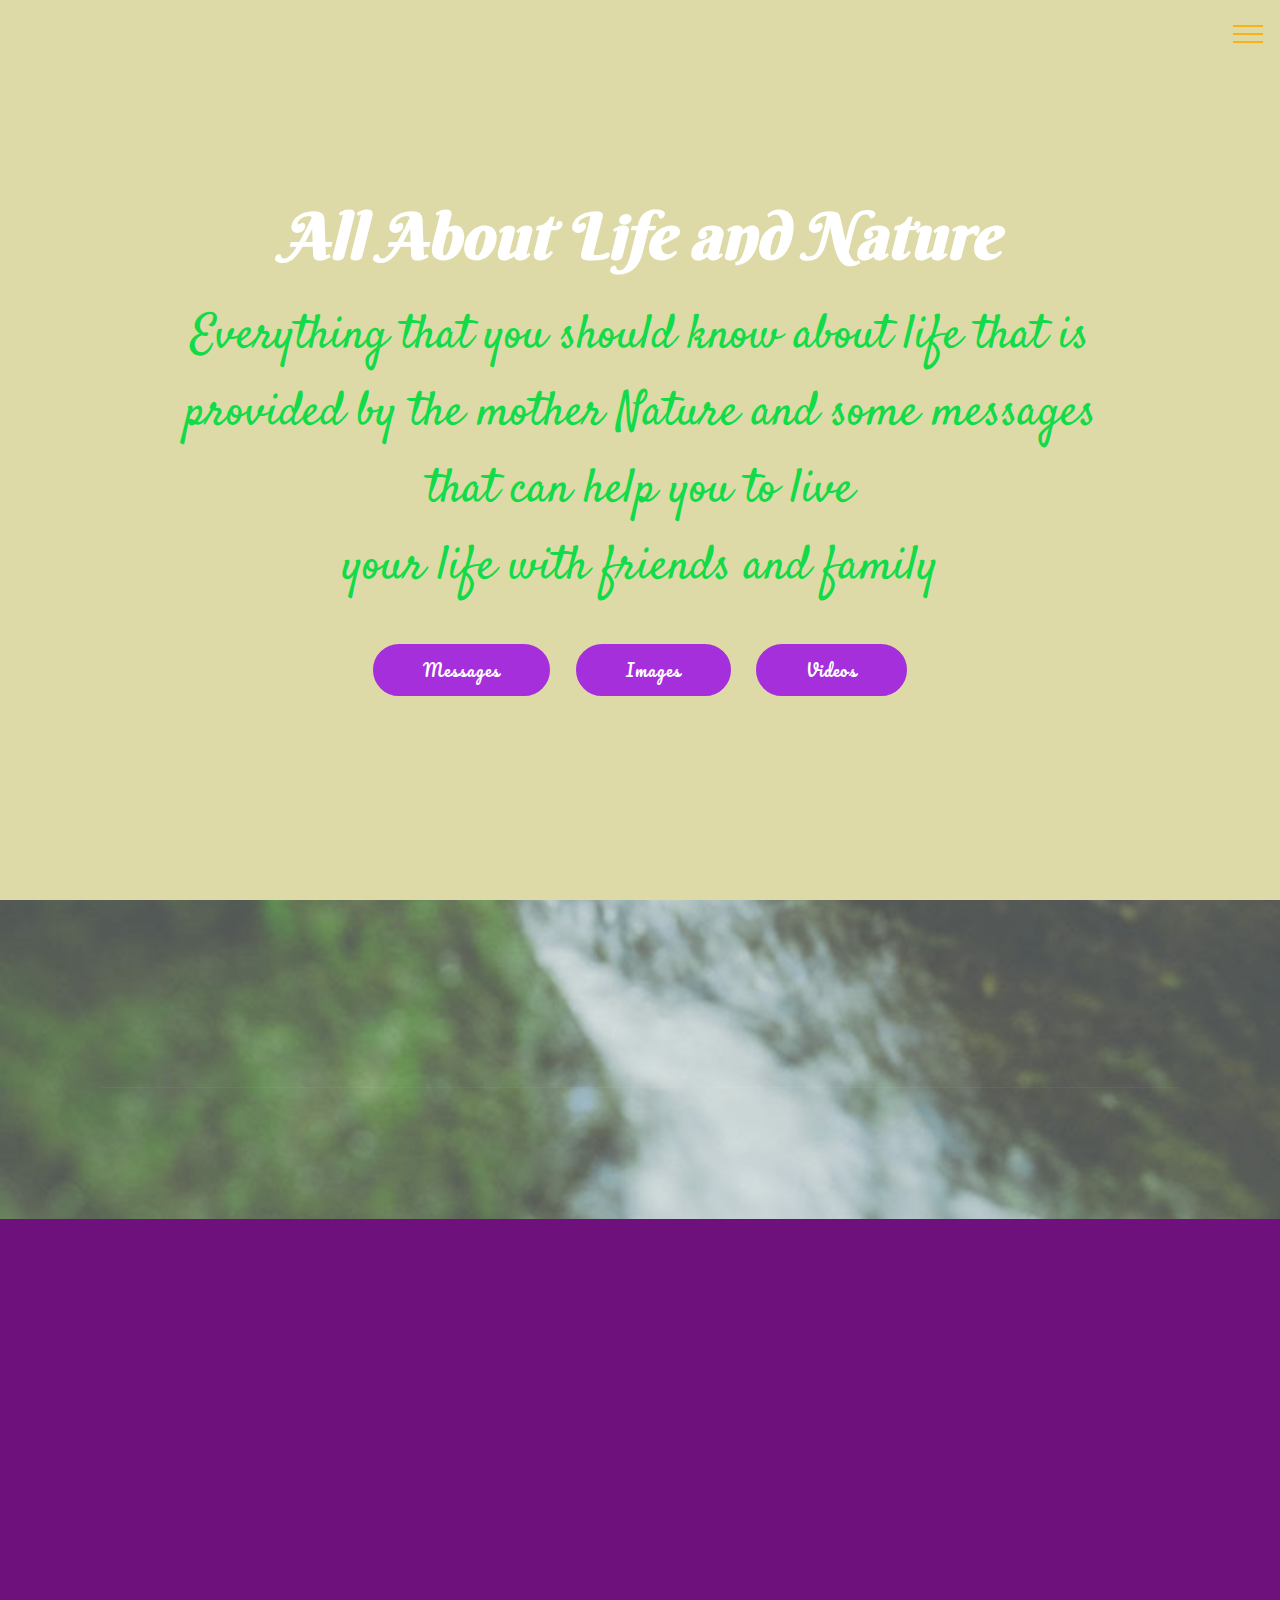
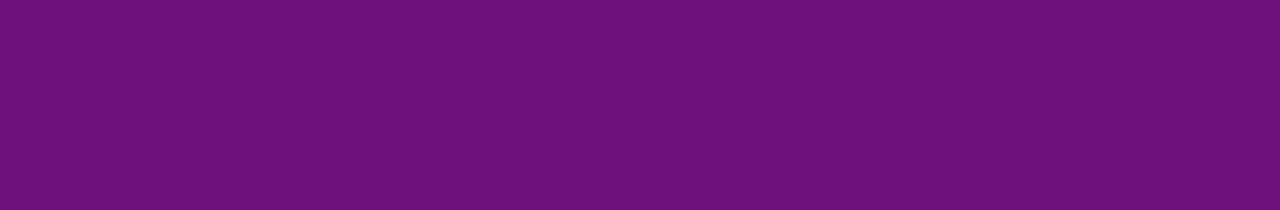
==== commit 1a4a5c0f: "create github pages" ====
--- a/index.html
+++ b/index.html
@@ -61,7 +61,7 @@
     </nav>
 </section>
 
-<section class="engine"><a href="https://mobirise.ws/q">free website creator download</a></section><section class="cid-qQA0W9EpM3 mbr-fullscreen" data-bg-video="http://www.youtube.com/watch?v=uNCr7NdOJgw" id="header2-f">
+<section class="engine"><a href="https://mobirise.ws/h">how to make own website</a></section><section class="cid-qQA0W9EpM3 mbr-fullscreen" data-bg-video="http://www.youtube.com/watch?v=uNCr7NdOJgw" id="header2-f">
 
     
 
@@ -149,6 +149,18 @@
     </div>
 </section>
 
+<section class="mbr-gallery mbr-section mbr-section--no-padding mbr-soundcloud-container" id="soundcloud1-14" data-rv-view="9" style="background-color: rgb(111, 17, 124); padding-top: 6rem; padding-bottom: 6rem;">
+    <!-- Gallery -->
+    <div class="mbr-section__container mbr-gallery-layout-article addons-container addons-row">
+            <div class=" addons-container-inner">
+                <figure class="mbr-figure mbr-figure--wysiwyg mbr-figure--full-width mbr-figure--caption-outside-bottom">
+                    <iframe class="mbr-embedded-video" frameborder="0" allowfullscreen="" src="https://w.soundcloud.com/player/?url=http%3A%2F%2Fapi.soundcloud.com%2Ftracks%2F234652184&amp;amp;auto_play=false&amp;amp;hide_related=false&amp;amp;show_comments=true&amp;amp;show_user=true&amp;amp;show_reposts=false&amp;amp;visual=true"></iframe>
+                </figure>
+            </div>
+        <div class="clearfix"></div>
+    </div>
+</section>
+
 
   <script src="assets/web/assets/jquery/jquery.min.js"></script>
   <script src="assets/popper/popper.min.js"></script>
--- a/assets/mobirise/css/mbr-additional.css
+++ b/assets/mobirise/css/mbr-additional.css
@@ -1771,7 +1771,7 @@
 }
 .cid-qQA0W9EpM3 .mbr-text,
 .cid-qQA0W9EpM3 .mbr-section-btn {
-  color: #16e58c;
+  color: #12da48;
 }
 .cid-qQA0Wb7DUY {
   padding-top: 60px;
